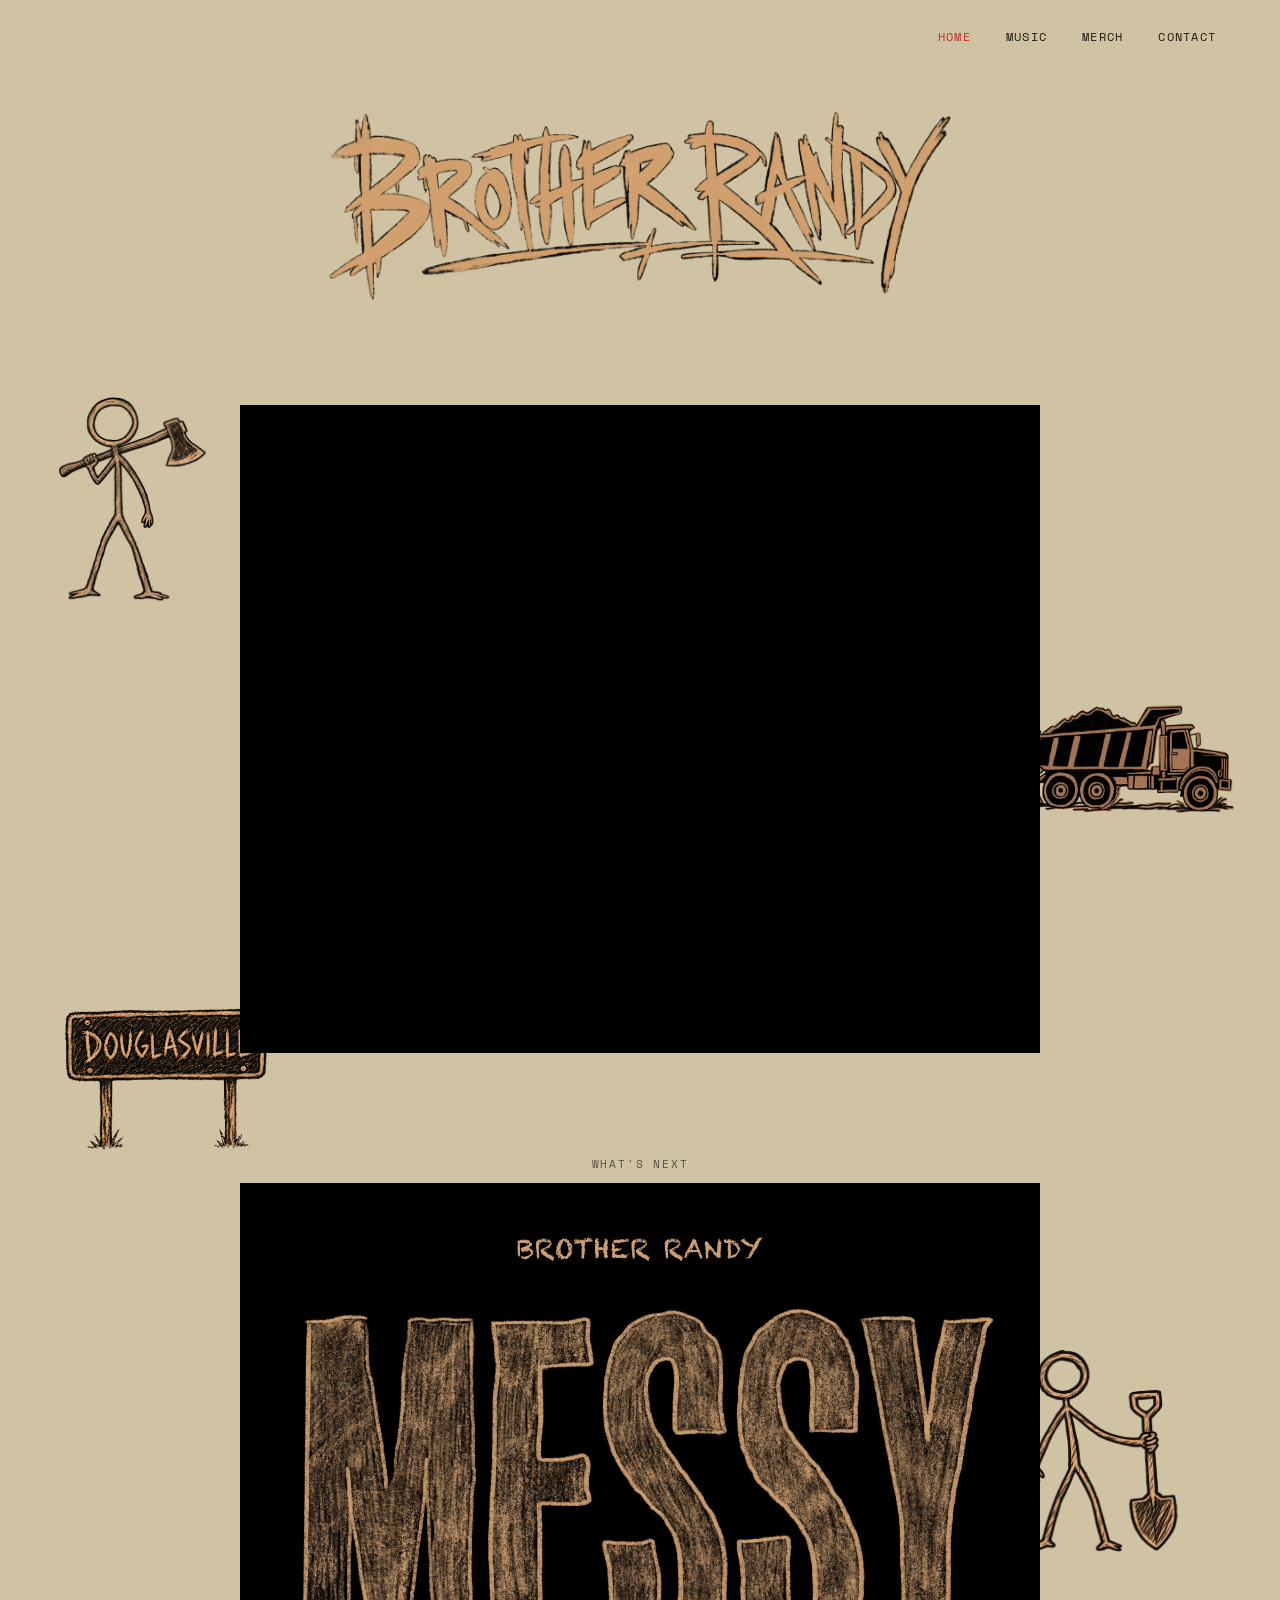
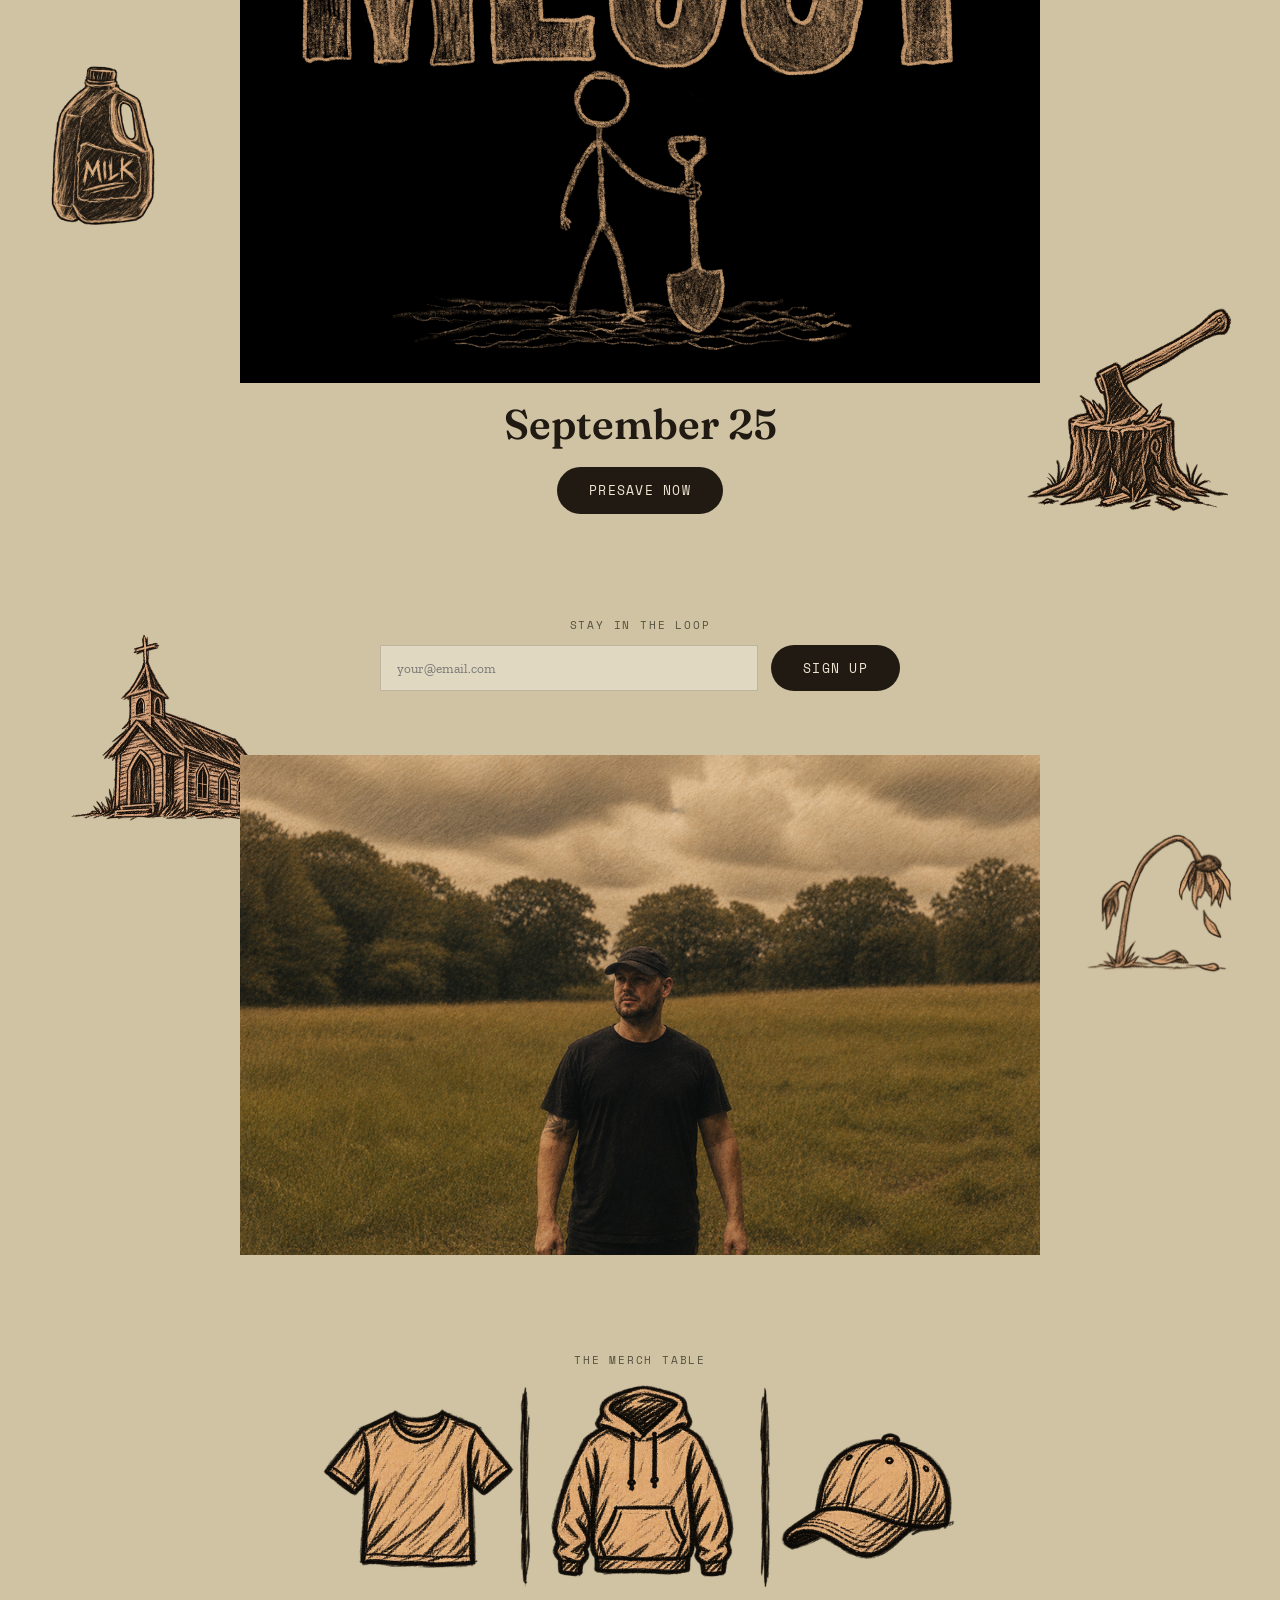
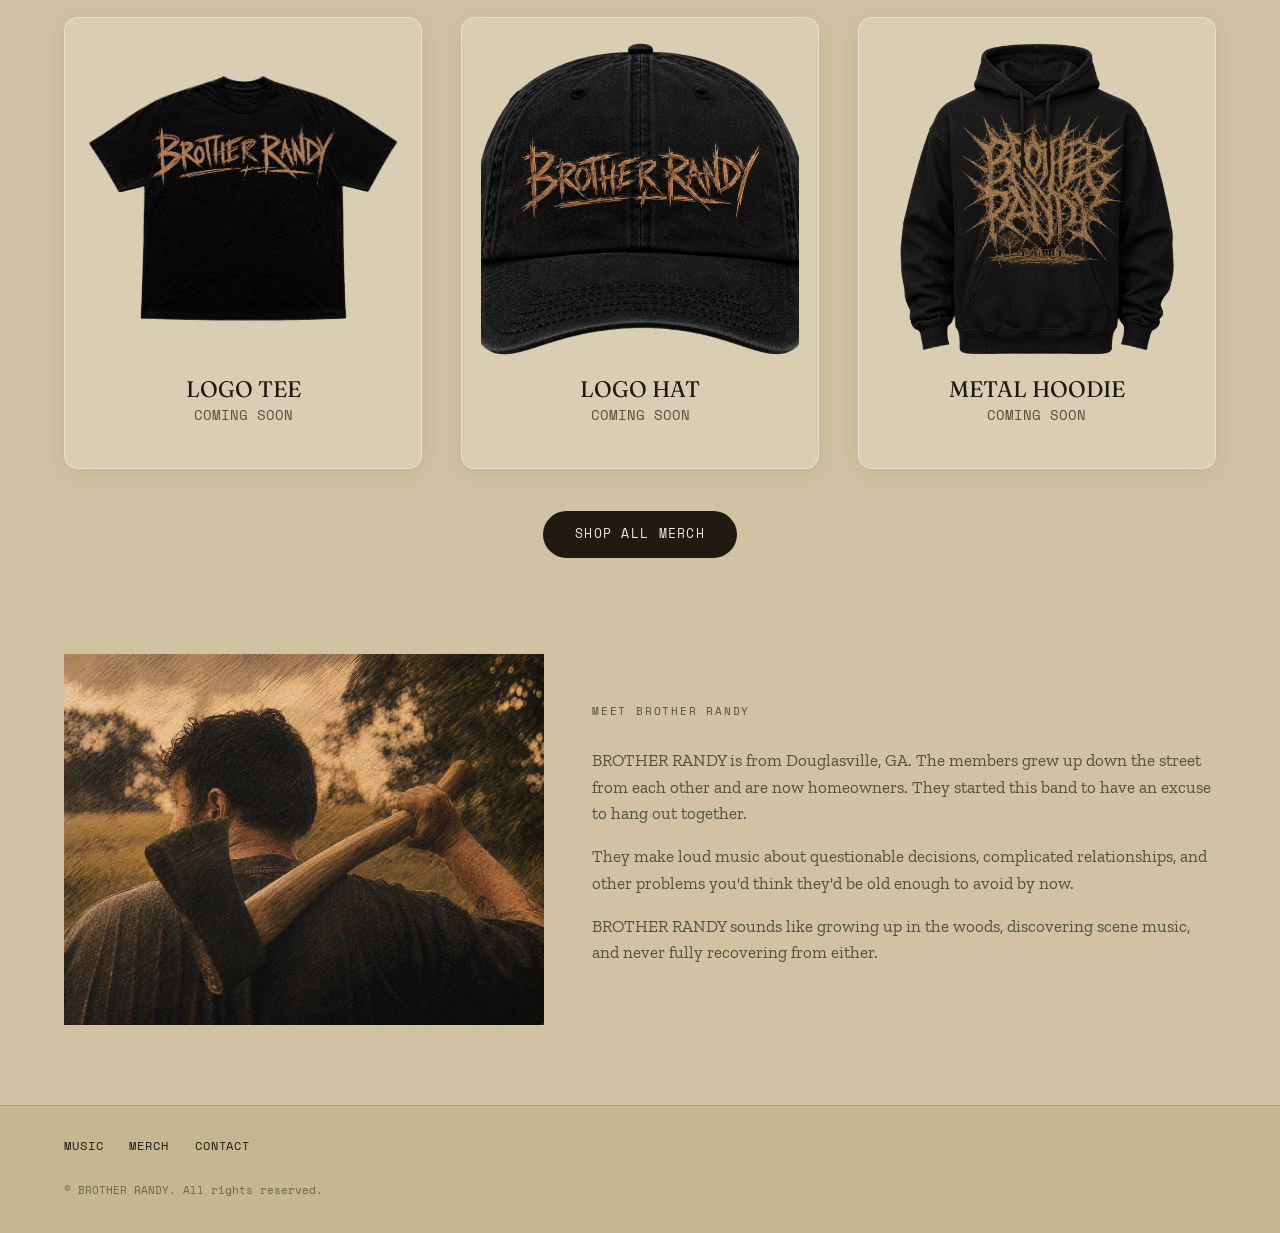
==== index.html @ a44e4fcf "Update index.html" ====
<!DOCTYPE html>
<html lang="en">
<head>
<meta charset="UTF-8">
<meta name="viewport" content="width=device-width, initial-scale=1.0">
<title>BROTHER RANDY</title>
<meta name="description" content="BROTHER RANDY — metalcore riffs, country dust. New music, merch, and tour info.">
<link rel="preconnect" href="https://fonts.googleapis.com">
<link href="https://fonts.googleapis.com/css2?family=Anton&family=Fraunces:opsz,wght@9..144,400;9..144,600&family=Zilla+Slab:wght@400;600&family=Space+Mono:wght@400;700&display=swap" rel="stylesheet">
<link rel="icon" href="favicon/favicon.ico" sizes="any">
<link rel="icon" type="image/png" sizes="32x32" href="favicon/favicon-32x32.png">
<link rel="icon" type="image/png" sizes="16x16" href="favicon/favicon-16x16.png">
<link rel="apple-touch-icon" sizes="180x180" href="favicon/apple-touch-icon.png">
<link rel="icon" type="image/png" sizes="192x192" href="favicon/favicon-192.png">
<link rel="stylesheet" href="styles.css">
</head>
<body>

<div class="field">

  <!-- Floating illustrations drift behind every section below, the
       same way the reference site's clouds/characters run the length
       of the page. Swap each .floater for a real transparent PNG. -->
  <div class="floaters">

    <img src="images/stickfigure-axe.png" alt="Stick figure with an axe" class="floater" style="top:44vh; left:1vw; width:220px; height:auto; border:none; background:none;">
    <img src="images/dump-truck.png" alt="Dump truck illustration" class="floater" style="top:70vh; right:2vw; width:260px; height:auto; border:none; background:none;">
    <img src="images/douglasville.png" alt="Douglasville road sign" class="floater" style="top:112vh; left:4vw; width:230px; height:auto; border:none; background:none;">
    <img src="images/stickfigure-shovel.png" alt="Stick figure with a shovel" class="floater" style="top:150vh; right:6vw; width:220px; height:auto; border:none; background:none;">
    <img src="images/milk.png" alt="Milk jug illustration" class="floater" style="top:185vh; left:2vw; width:150px; height:auto; border:none; background:none;">
    <img src="images/axe-stump.png" alt="Axe embedded in a tree stump" class="floater" style="top:212vh; right:3vw; width:230px; height:auto; border:none; background:none;">
    <img src="images/church.png" alt="Small country church illustration" class="floater" style="top:248vh; left:5vw; width:230px; height:auto; border:none; background:none;">
    <img src="images/dead-flower.png" alt="Wilted flower illustration" class="floater" style="top:270vh; right:1vw; width:220px; height:auto; border:none; background:none;">
  </div>

  <nav class="site-nav">
    <button class="nav-toggle" aria-label="Toggle menu">☰</button>
    <a href="index.html" class="nav-mark" aria-label="Brother Randy home"></a>
    <ul class="nav-links">
      <li><a href="index.html" class="active">Home</a></li>
      <li><a href="music.html">Music</a></li>
      <li><a href="merch.html">Merch</a></li>
      <li><a href="contact.html">Contact</a></li>
    </ul>
  </nav>

  <!-- ============ HERO ============ -->
  <section class="section hero-section" style="padding-top:2rem; text-align:center;">
    <div class="wrap">
      <img src="images/brotherrandy-logo.png" alt="Brother Randy" style="width:100%; max-width:640px; height:auto; display:block; margin:0 auto;">
    </div>
  </section>

  <!-- ============ VIDEO ============ -->
  <section class="section reveal">
    <div class="wrap">
      <div style="position:relative; width:75%; max-width:800px; margin:0 auto; padding-top:56.25%; background:#000;">
        <iframe
          src="https://www.youtube.com/embed/videoseries?list=UUeHfKai4MUYlxbO0wvCr69A"
          title="BROTHER RANDY — latest video"
          style="position:absolute; inset:0; width:100%; height:100%; border:0;"
          allow="accelerometer; autoplay; clipboard-write; encrypted-media; gyroscope; picture-in-picture"
          allowfullscreen>
        </iframe>
      </div>
    </div>
  </section>

  <!-- ============ NEXT UP ============ -->
  <section class="section reveal" style="text-align:center;">
    <div class="wrap">
      <span class="eyebrow">What's Next</span>
      <img src="images/messy-album-art.jpg" alt="MESSY album art" style="width:75%; max-width:800px; height:auto; display:block; margin:0 auto 1.2rem;">
      <h2 style="font-size:clamp(1.8rem, 4vw, 2.6rem); font-weight:600;">September 25</h2>
      <a href="https://distrokid.com/hyperfollow/brotherrandy/messy" target="_blank" rel="noopener" class="btn-pill" style="margin-top:1.4rem;">presave now</a>
    </div>
  </section>

  <!-- ============ EMAIL SIGNUP ============ -->
  <!-- MAILCHIMP SETUP: sign up free at mailchimp.com, create an
       Audience, then go to Audience > Signup forms > Embedded forms >
       "Unstyled" and copy the <form> tag it gives you (action URL +
       any hidden input fields — those hidden fields are required for
       spam protection). Send that whole snippet back and it'll get
       dropped in here in place of this placeholder. -->
  <section class="section reveal" style="text-align:center;">
    <div class="wrap" style="max-width:520px;">
      <span class="eyebrow">Stay In The Loop</span>
      <form action="https://formspree.io/f/maeyjnjw" method="POST" style="display:flex; gap:0.8rem; flex-wrap:wrap; justify-content:center;">
        <input type="hidden" name="_subject" value="New email signup from the home page">
        <input type="text" name="_gotcha" style="display:none">
        <input type="email" name="email" required placeholder="your@email.com" style="flex:1; min-width:200px; padding:0.85rem 1rem; background:rgba(244,237,224,0.5); border:1px solid var(--line); color:var(--ink); font-family:var(--font-body);">
        <button type="submit" class="btn-pill" style="border:none; cursor:pointer;">sign up</button>
      </form>
    </div>
  </section>

  <!-- ============ PROMO PHOTO ============ -->
  <section class="section" style="padding-top:1rem;">
    <div class="wrap">
      <img src="images/hero.png" alt="Brother Randy promo photo" class="hero-photo" style="width:75%; max-width:800px; aspect-ratio:16/10; object-fit:cover; display:block; margin:0 auto; border:none;">
    </div>
  </section>

  <!-- ============ MERCH TEASER ============ -->
  <section class="section reveal">
    <div class="wrap">
      <span class="eyebrow" style="display:block; text-align:center;">The Merch Table</span>
      <img src="images/br-merch.png" alt="Brother Randy merch — tee, hoodie, and cap" style="display:block; width:100%; max-width:640px; height:auto; margin:0 auto 1.5rem;">
      <div style="display:grid; grid-template-columns:repeat(auto-fit, minmax(220px, 1fr)); gap:2.4rem;">
        <div class="product">
          <img src="images/br-name-shirt.png" alt="LOGO TEE tee design" style="width:100%; aspect-ratio:1/1; object-fit:contain; display:block;">
          <h3>LOGO TEE</h3>
          <div class="price">COMING SOON</div>
        </div>
        <div class="product">
          <img src="images/br-name-hat.png" alt="LOGO HAT hat design" style="width:100%; aspect-ratio:1/1; object-fit:cover; display:block;">
          <h3>LOGO HAT</h3>
          <div class="price">COMING SOON</div>
        </div>
        <div class="product">
          <img src="images/br-metal-hoodie.png" alt="METAL HOODIE hoodie design" style="width:100%; aspect-ratio:1/1; object-fit:cover; display:block;">
          <h3>METAL HOODIE</h3>
          <div class="price">COMING SOON</div>
        </div>
      </div>
      <div style="text-align:center; margin-top:2.6rem;">
        <a href="merch.html" class="btn-pill">shop all merch</a>
      </div>
    </div>
  </section>

  <!-- ============ BIO ============ -->
  <section class="section reveal" style="padding-bottom:5rem;">
    <div class="wrap bio-grid" style="display:grid; grid-template-columns:1fr 1.3fr; gap:3rem; align-items:center;">
      <img src="images/bio.png" alt="Brother Randy band photo" style="width:100%; aspect-ratio:900/696; object-fit:cover; display:block;">
      <div>
        <span class="eyebrow">Meet Brother Randy</span>
        <p style="color:var(--ink-soft);">
          BROTHER RANDY is from Douglasville, GA. The members grew up down the street from each other
          and are now homeowners. They started this band to have an excuse to hang out together.
        </p>
        <p style="color:var(--ink-soft); margin-top:1rem;">
          They make loud music about questionable decisions, complicated relationships, and other problems
          you'd think they'd be old enough to avoid by now.
        </p>
        <p style="color:var(--ink-soft); margin-top:1rem;">
          BROTHER RANDY sounds like growing up in the woods, discovering scene music, and never fully recovering
          from either.
        </p>
      </div>
    </div>
  </section>

  <footer class="site-footer">
    <ul class="foot-links">
      <li><a href="music.html">Music</a></li>
      <li><a href="merch.html">Merch</a></li>
      <li><a href="contact.html">Contact</a></li>
    </ul>
    <span class="foot-fine">© BROTHER RANDY. All rights reserved.</span>
  </footer>

</div>

<script src="script.js"></script>
</body>
</html>
---- styles.css ----
/* ==========================================================================
   BROTHER RANDY — shared stylesheet (v2)
   Model: one continuous illustrated field runs behind the whole page,
   the way weareunpeople.com does it — not boxed sections. Minimal
   transparent nav, bold red logo mark, serif display headlines, red
   pill CTAs, product cards that sit directly on the background.
   Theme: metalcore riffs, country dust — dusty parchment field with
   floating Americana/road imagery instead of unpeople's sage-and-clouds.
   ========================================================================== */

:root {
  --field:     #cfc3a3;   /* the one continuous background color */
  --field-2:   #c4b892;   /* very slightly deeper, for footer */
  --ink:       #201a12;   /* near-black text */
  --ink-soft:  #55503f;   /* secondary text */
  --red:       #b8382a;
  --red-hot:   #d4432f;
  --line:      rgba(32,26,18,0.18);

  --font-logo: 'Anton', 'Arial Narrow', sans-serif;
  --font-display: 'Fraunces', Georgia, serif;
  --font-body: 'Zilla Slab', Georgia, serif;
  --font-mono: 'Space Mono', 'Courier New', monospace;
}

* { box-sizing: border-box; }
html { scroll-behavior: smooth; }
@media (prefers-reduced-motion: reduce) {
  html { scroll-behavior: auto; }
}

body {
  margin: 0;
  background: var(--field);
  color: var(--ink);
  font-family: var(--font-body);
  font-size: 17px;
  line-height: 1.55;
  position: relative;
  overflow-x: hidden;
}

h1, h2, h3 { font-family: var(--font-display); margin: 0; line-height: 1.02; }
a { color: var(--red); }

.eyebrow {
  font-family: var(--font-mono);
  text-transform: uppercase;
  letter-spacing: 0.16em;
  font-size: 0.7rem;
  color: var(--ink-soft);
  display: inline-block;
  margin-bottom: 0.7rem;
}

/* ---------- Nav: minimal, transparent, sits on the field ---------- */
.site-nav {
  position: relative;
  z-index: 50;
  display: flex;
  align-items: center;
  justify-content: space-between;
  padding: 1.4rem 5vw;
}
.nav-mark {
  font-family: var(--font-logo);
  font-size: 1.3rem;
  letter-spacing: 0.02em;
  color: var(--red);
  text-decoration: none;
}
.nav-links { display: flex; gap: 2.2rem; list-style: none; margin: 0; padding: 0; }
.nav-links a {
  color: var(--ink);
  text-decoration: none;
  font-family: var(--font-mono);
  font-size: 0.76rem;
  letter-spacing: 0.1em;
  text-transform: uppercase;
}
.nav-links a:hover, .nav-links a.active { color: var(--red); }
.nav-toggle { display: none; background: none; border: none; color: var(--ink); font-size: 1.6rem; cursor: pointer; }

@media (max-width: 760px) {
  .nav-links {
    position: fixed; top: 0; right: 0; height: 100vh; width: 68vw;
    background: var(--field-2);
    flex-direction: column; justify-content: center; gap: 2rem;
    padding: 2rem;
    transform: translateX(100%);
    transition: transform 0.35s ease;
    z-index: 60;
  }
  .nav-links.open { transform: translateX(0); }
  .nav-toggle { display: block; }

  /* The floater positions are tuned in vh for how content stacks on a
     desktop-width page. On a narrow screen the same content reflows to
     a very different height, so those vh offsets land in the wrong
     spot and overlap real content. Simplest fix: hide the decorative
     floater layer on mobile — the actual photos/products are untouched. */
  .floaters { display: none !important; }

  /* Hero photo: let it use the full width on mobile instead of the
     desktop 75%/800px cap. */
  .hero-photo { width: 100% !important; max-width: none !important; }

  /* Bio section: stack to a single column so the photo sits above the
     text (it's already first in the markup), and let it use the full
     width instead of a fixed grid column. */
  .bio-grid { grid-template-columns: 1fr !important; }
  .bio-grid img { width: 100% !important; }

  /* Hero: the 2rem/3rem top/bottom padding from the base section rule
     reads as a lot of dead space around just a logo image on a short
     mobile screen — tighten it up. */
  .hero-section { padding-top: 1rem !important; padding-bottom: 0.5rem !important; }

  /* Contact page: stack form/info to one column so everything reads
     top-to-bottom (form, then booking/press, then follow, then photo)
     instead of two columns squeezed side by side. */
  .contact-grid { grid-template-columns: 1fr !important; gap: 2.5rem !important; }
  .contact-photo-ph { width: 100% !important; aspect-ratio: 16/9 !important; }
}

/* ---------- The continuous floating-illustration field ---------- */
/* One wrapper spans the whole page; each floater is absolutely
   positioned within it so imagery drifts behind every section
   without being boxed to any single one. Swap ph-floater content
   for real transparent-PNG illustrations. */
.field {
  position: relative;
  z-index: 1;
}
.floaters {
  position: absolute;
  inset: 0;
  z-index: 0;
  pointer-events: none;
}
.floater {
  position: absolute;
  border: 1px dashed rgba(32,26,18,0.3);
  background: repeating-linear-gradient(135deg, rgba(32,26,18,0.05) 0 2px, transparent 2px 14px);
  display: flex;
  align-items: center;
  justify-content: center;
  text-align: center;
}
.floater span {
  font-family: var(--font-mono);
  font-size: 0.62rem;
  letter-spacing: 0.06em;
  text-transform: uppercase;
  color: var(--ink-soft);
  padding: 0.4rem 0.6rem;
}

/* ---------- Content sections sit on the field, no bg of their own ---------- */
.section { position: relative; z-index: 2; padding: 3rem 5vw; }
.wrap { max-width: 1180px; margin: 0 auto; }

/* ---------- Buttons: red pill, like the reference site ---------- */
.btn-pill {
  display: inline-block;
  font-family: var(--font-mono);
  font-size: 0.8rem;
  letter-spacing: 0.1em;
  text-transform: uppercase;
  padding: 0.85rem 2rem;
  border-radius: 999px;
  text-decoration: none;
  background: var(--ink);
  color: #f0e6d2;
  border: none;
  transition: background 0.2s ease;
}
.btn-pill:hover { background: var(--ink-soft); }
.btn-outline {
  display: inline-block;
  font-family: var(--font-mono);
  font-size: 0.76rem;
  letter-spacing: 0.1em;
  text-transform: uppercase;
  padding: 0.8rem 1.5rem;
  border-radius: 999px;
  border: 1px solid var(--ink);
  color: var(--ink);
  text-decoration: none;
}
.btn-outline:hover { background: var(--ink); color: var(--field); }

/* ---------- Product card: image floats on the field, serif name below ---------- */
.product {
  text-align: center;
  background: rgba(244, 237, 224, 0.28);
  backdrop-filter: blur(10px);
  -webkit-backdrop-filter: blur(10px);
  border: 1px solid rgba(255, 255, 255, 0.35);
  border-radius: 14px;
  padding: 1.4rem 1.2rem 1.6rem;
  box-shadow: 0 4px 24px rgba(32, 26, 18, 0.08);
}
.product .ph.floater-static,
.product img { margin-bottom: 1.2rem; }
.ph.floater-static {
  position: static;
  width: 100%;
  aspect-ratio: 1/1;
  margin-bottom: 1.4rem;
}
.product h3 { font-size: 1.4rem; font-weight: 400; margin-bottom: 0.3rem; }
.product .price { font-family: var(--font-mono); font-size: 0.85rem; color: var(--ink-soft); margin-bottom: 1rem; }

/* ---------- Footer ---------- */
.site-footer {
  position: relative; z-index: 2;
  padding: 1.6rem 5vw 2.2rem;
  background: var(--field-2);
  border-top: 1px solid var(--line);
  display: flex; flex-wrap: wrap; gap: 1.5rem;
  align-items: center; justify-content: space-between;
}
.foot-mark { font-family: var(--font-logo); color: var(--red); text-decoration: none; letter-spacing: 0.02em; }
.foot-links { display: flex; flex-wrap: wrap; gap: 1.6rem; list-style: none; padding: 0; margin: 0; }
.foot-links a { color: var(--ink); text-decoration: none; font-family: var(--font-mono); font-size: 0.74rem; letter-spacing: 0.08em; text-transform: uppercase; }
.foot-links a:hover { color: var(--red); }
.foot-fine { width: 100%; color: var(--ink-soft); font-family: var(--font-mono); font-size: 0.66rem; opacity: 0.8; }

/* ---------- Page header (interior pages) ---------- */
.page-head { padding: 2rem 5vw 3rem; position: relative; z-index: 2; }
.page-head h1 { font-size: clamp(2.6rem, 7vw, 4.4rem); }
.page-head p { max-width: 46ch; color: var(--ink-soft); margin-top: 0.8rem; }
.page-head-tight { padding-bottom: 1.2rem; }

/* ---------- Reveal on scroll (progressive enhancement only —
   content is fully visible by default; JS just adds a subtle
   fade-up if it runs) ---------- */
.reveal { opacity: 1; transform: none; }
.reveal.pending { opacity: 0; transform: translateY(20px); transition: opacity 0.6s ease, transform 0.6s ease; }
.reveal.in { opacity: 1; transform: translateY(0); }
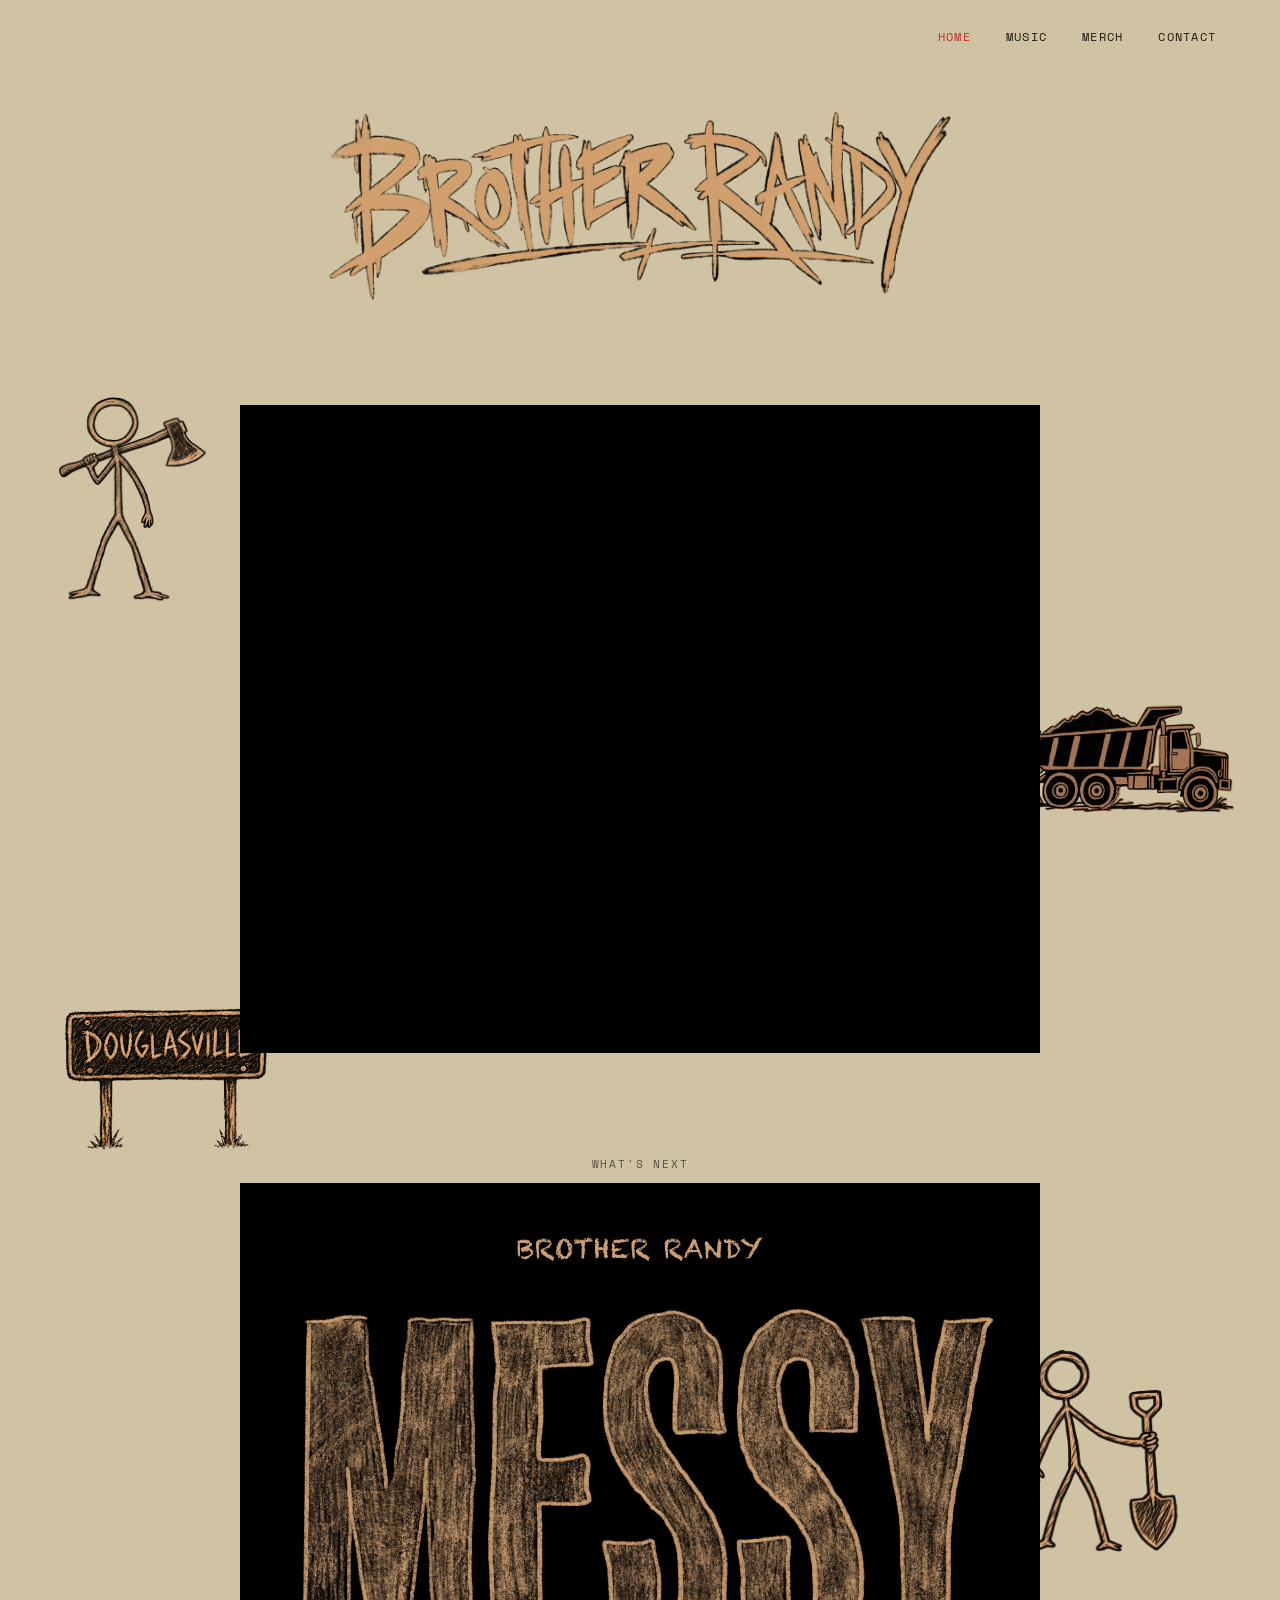
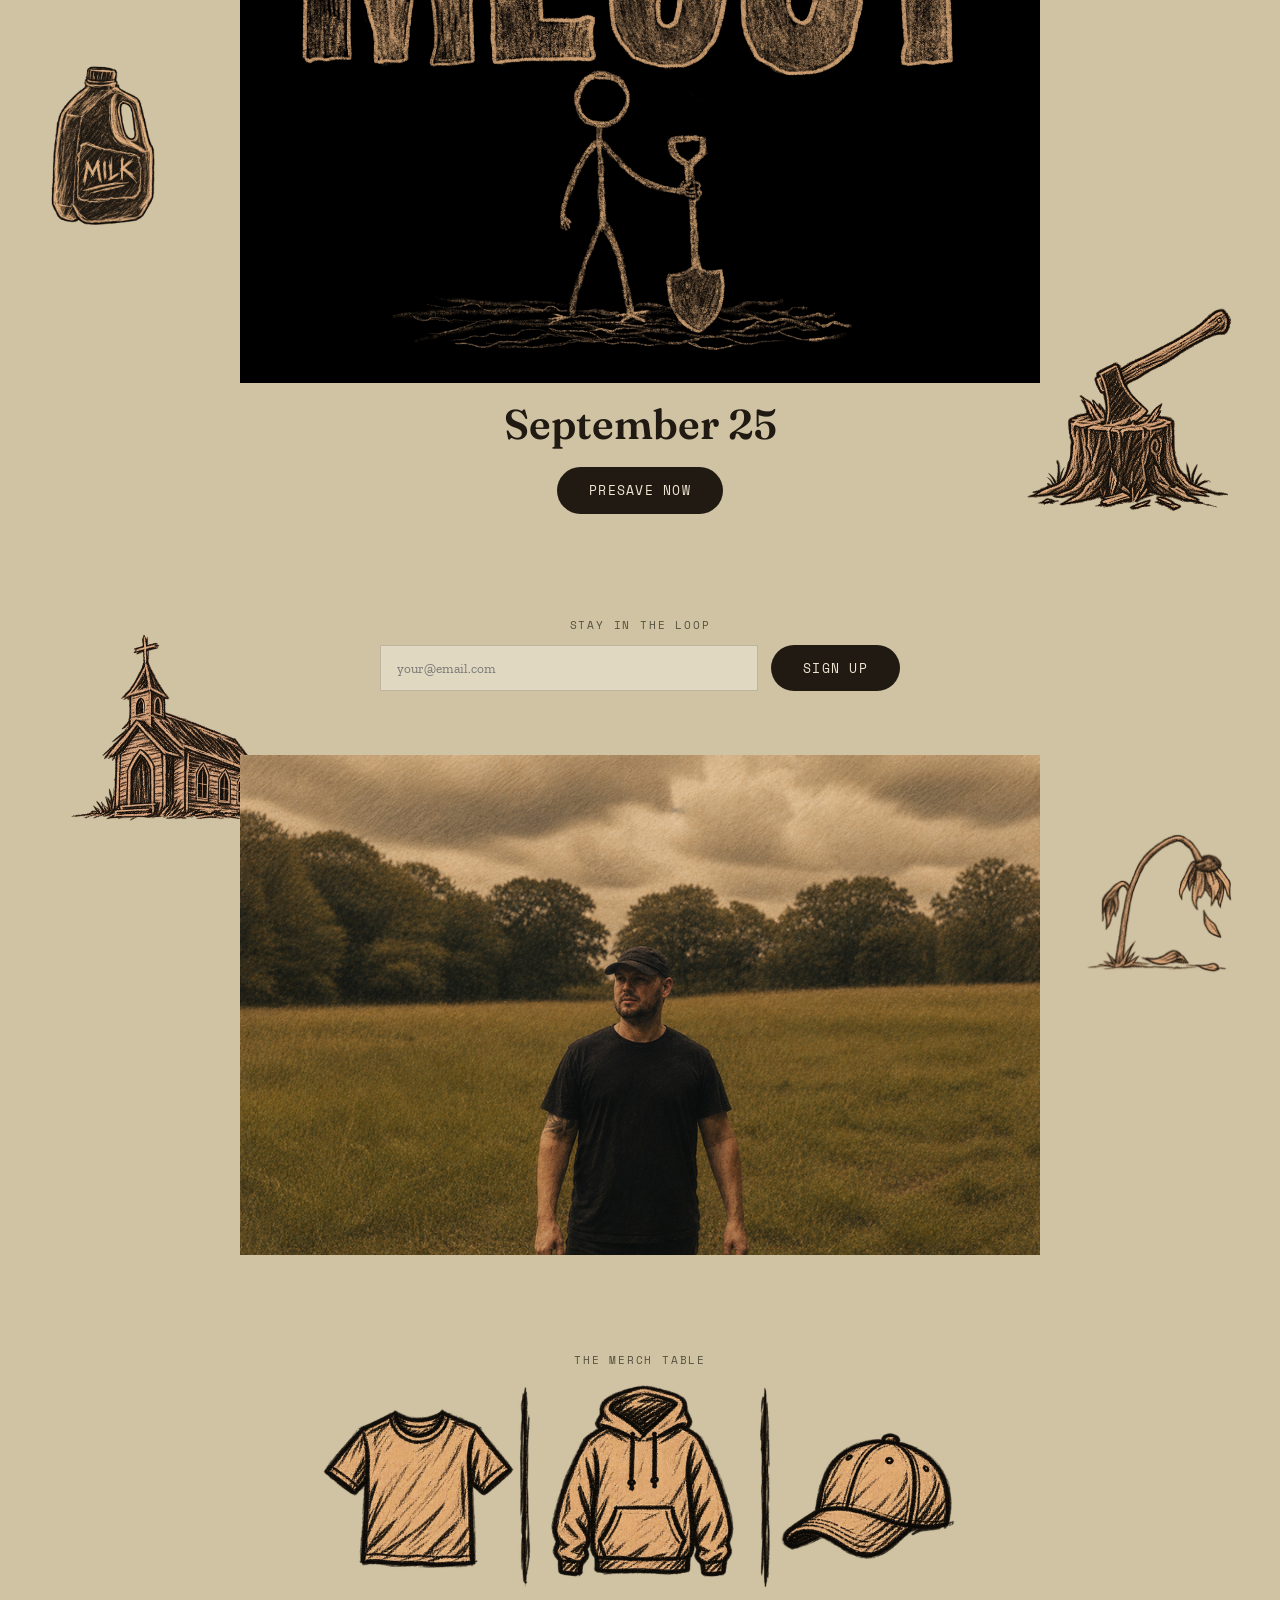
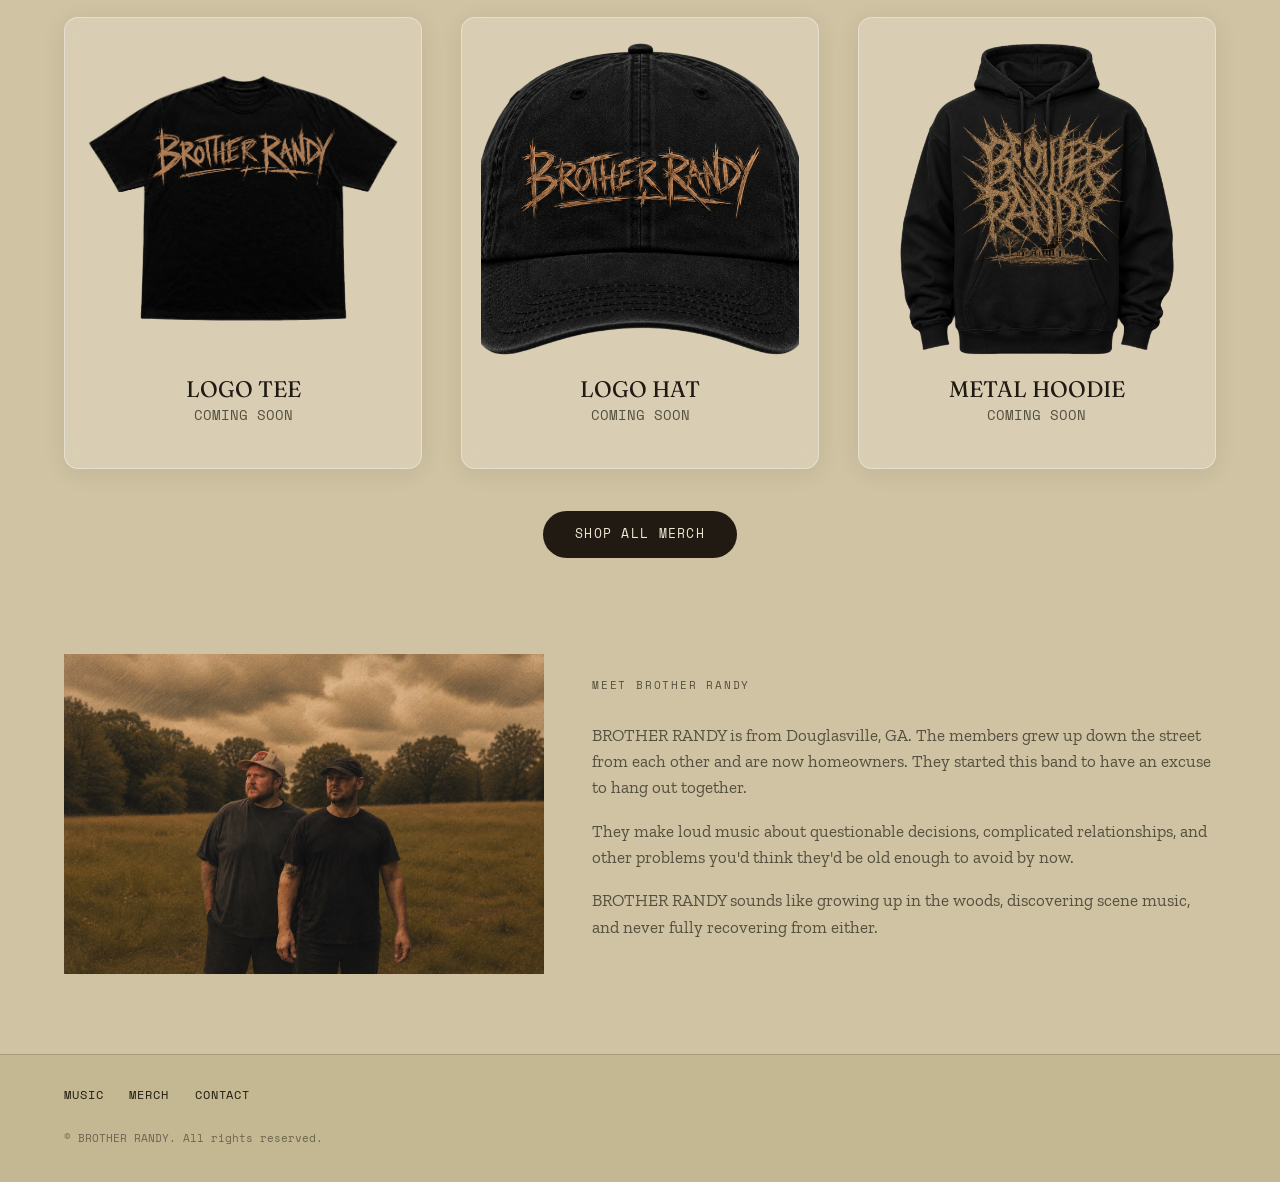
==== commit 8f0adccd: "Home: embed MESSY music video, swap bio photo to two-member shot" ====
--- a/index.html
+++ b/index.html
@@ -56,8 +56,8 @@
     <div class="wrap">
       <div style="position:relative; width:75%; max-width:800px; margin:0 auto; padding-top:56.25%; background:#000;">
         <iframe
-          src="https://www.youtube.com/embed/videoseries?list=UUeHfKai4MUYlxbO0wvCr69A"
-          title="BROTHER RANDY — latest video"
+          src="https://www.youtube.com/embed/EQEkjMKBLHE"
+          title="MESSY - Official Music Video"
           style="position:absolute; inset:0; width:100%; height:100%; border:0;"
           allow="accelerometer; autoplay; clipboard-write; encrypted-media; gyroscope; picture-in-picture"
           allowfullscreen>
@@ -133,7 +133,7 @@
   <!-- ============ BIO ============ -->
   <section class="section reveal" style="padding-bottom:5rem;">
     <div class="wrap bio-grid" style="display:grid; grid-template-columns:1fr 1.3fr; gap:3rem; align-items:center;">
-      <img src="images/bio.png" alt="Brother Randy band photo" style="width:100%; aspect-ratio:900/696; object-fit:cover; display:block;">
+      <img src="images/bio.jpg" alt="Brother Randy band photo" style="width:100%; aspect-ratio:1179/786; object-fit:cover; display:block;">
       <div>
         <span class="eyebrow">Meet Brother Randy</span>
         <p style="color:var(--ink-soft);">
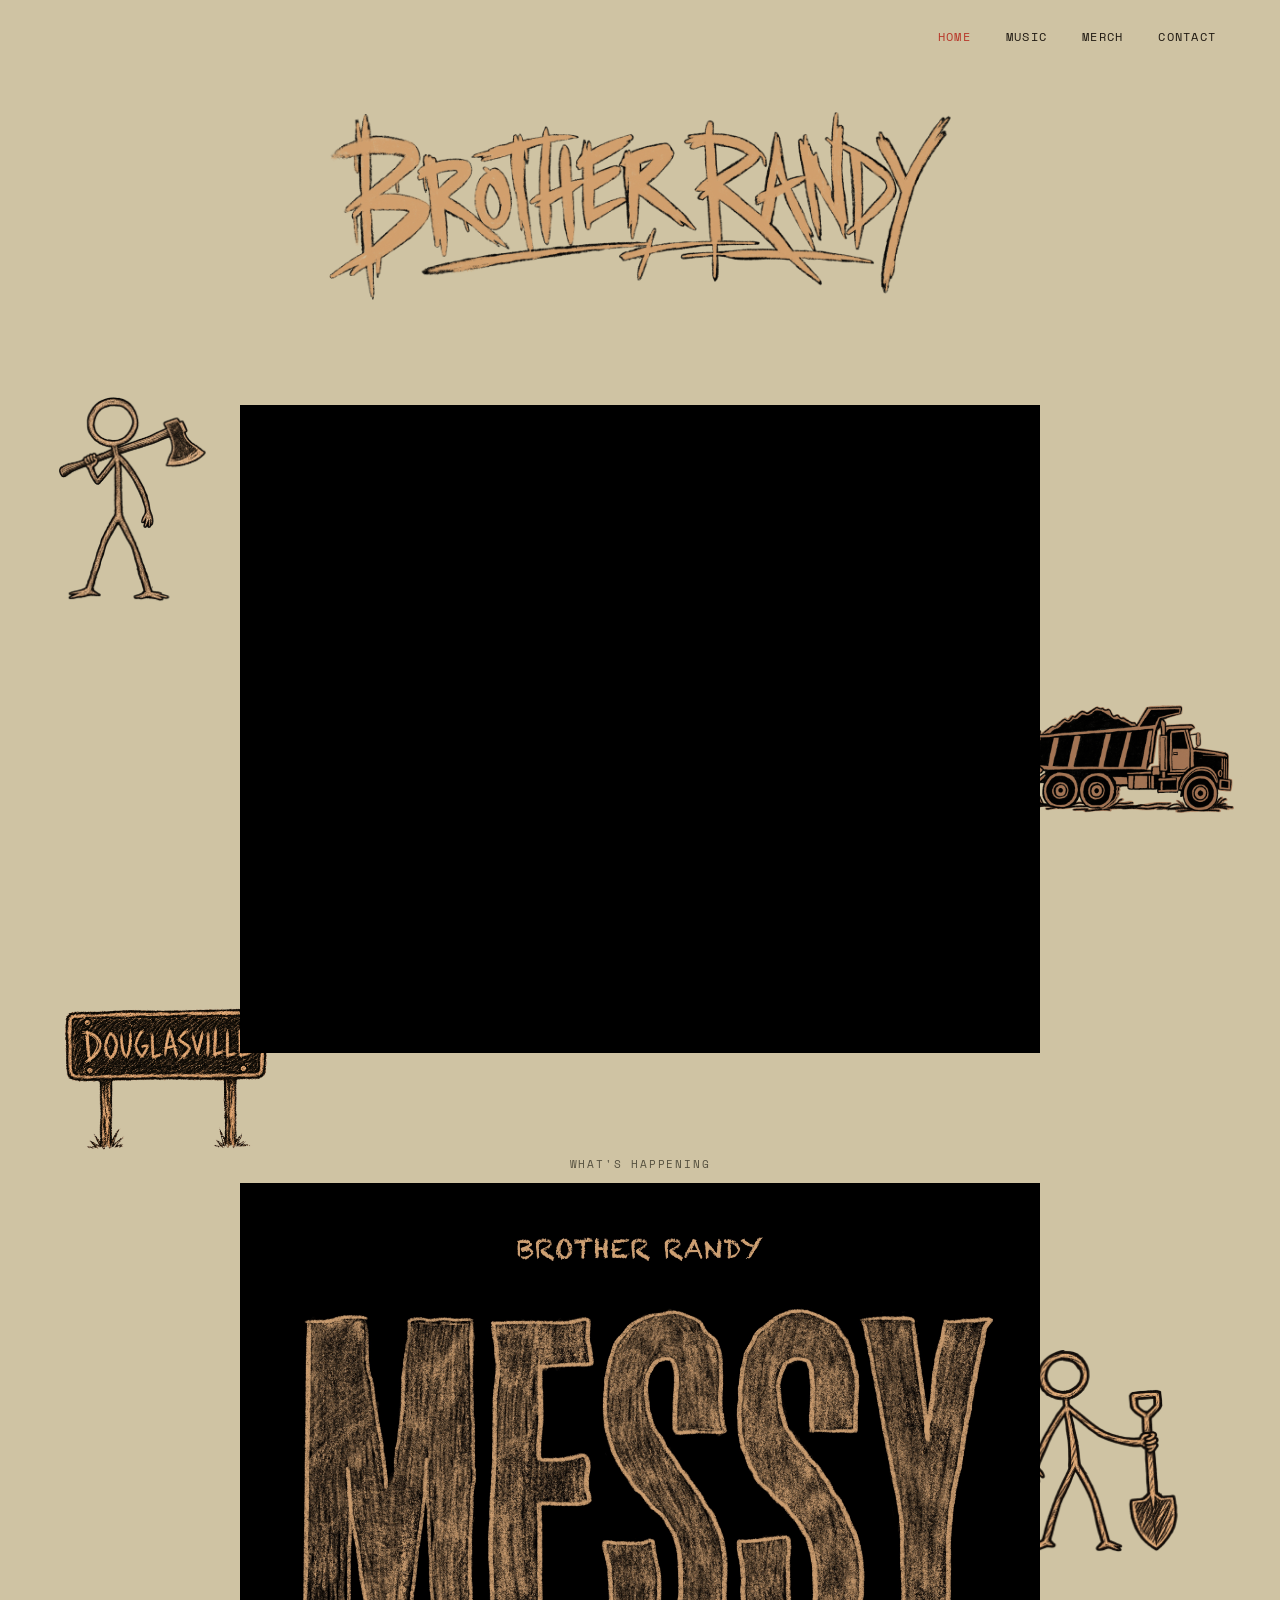
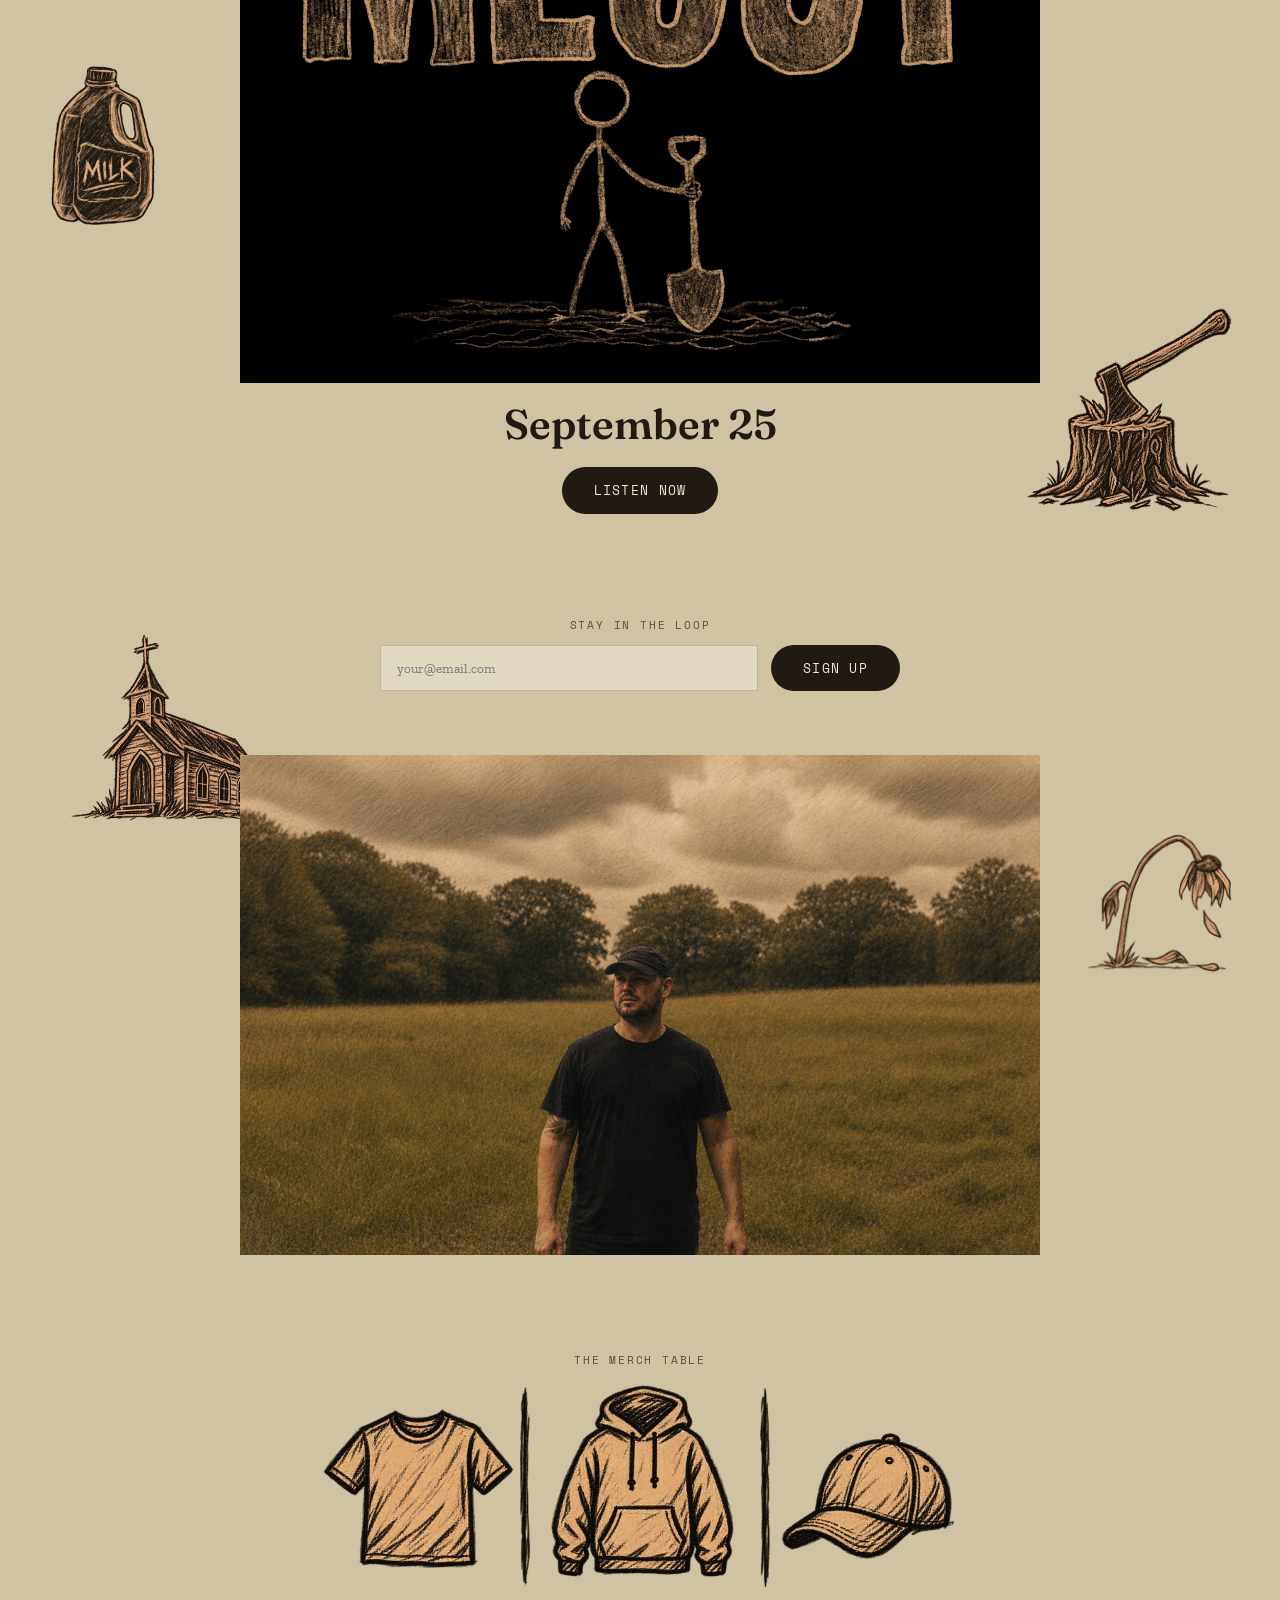
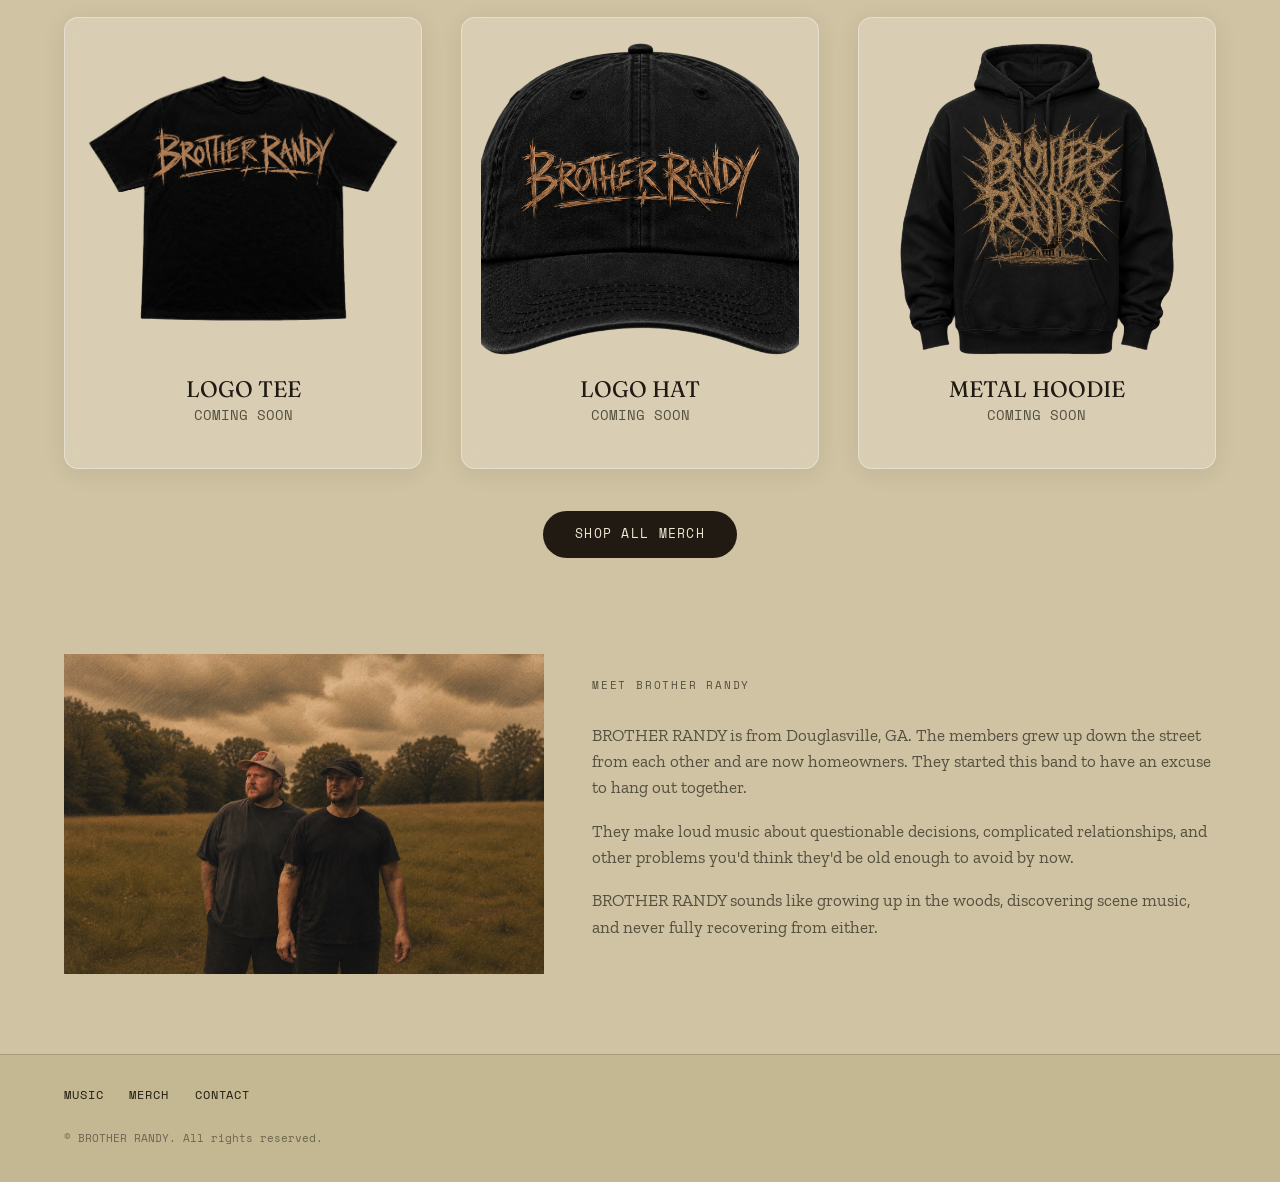
==== commit 7aa37b2a: "Presave to listen-now buttons, Whats Happening heading, listen page footer" ====
--- a/index.html
+++ b/index.html
@@ -69,10 +69,10 @@
   <!-- ============ NEXT UP ============ -->
   <section class="section reveal" style="text-align:center;">
     <div class="wrap">
-      <span class="eyebrow">What's Next</span>
+      <span class="eyebrow">What's Happening</span>
       <img src="images/messy-album-art.jpg" alt="MESSY album art" style="width:75%; max-width:800px; height:auto; display:block; margin:0 auto 1.2rem;">
       <h2 style="font-size:clamp(1.8rem, 4vw, 2.6rem); font-weight:600;">September 25</h2>
-      <a href="https://distrokid.com/hyperfollow/brotherrandy/messy" target="_blank" rel="noopener" class="btn-pill" style="margin-top:1.4rem;">presave now</a>
+      <a href="https://brotherrandy.com/listen" target="_blank" rel="noopener" class="btn-pill" style="margin-top:1.4rem;">listen now</a>
     </div>
   </section>
 
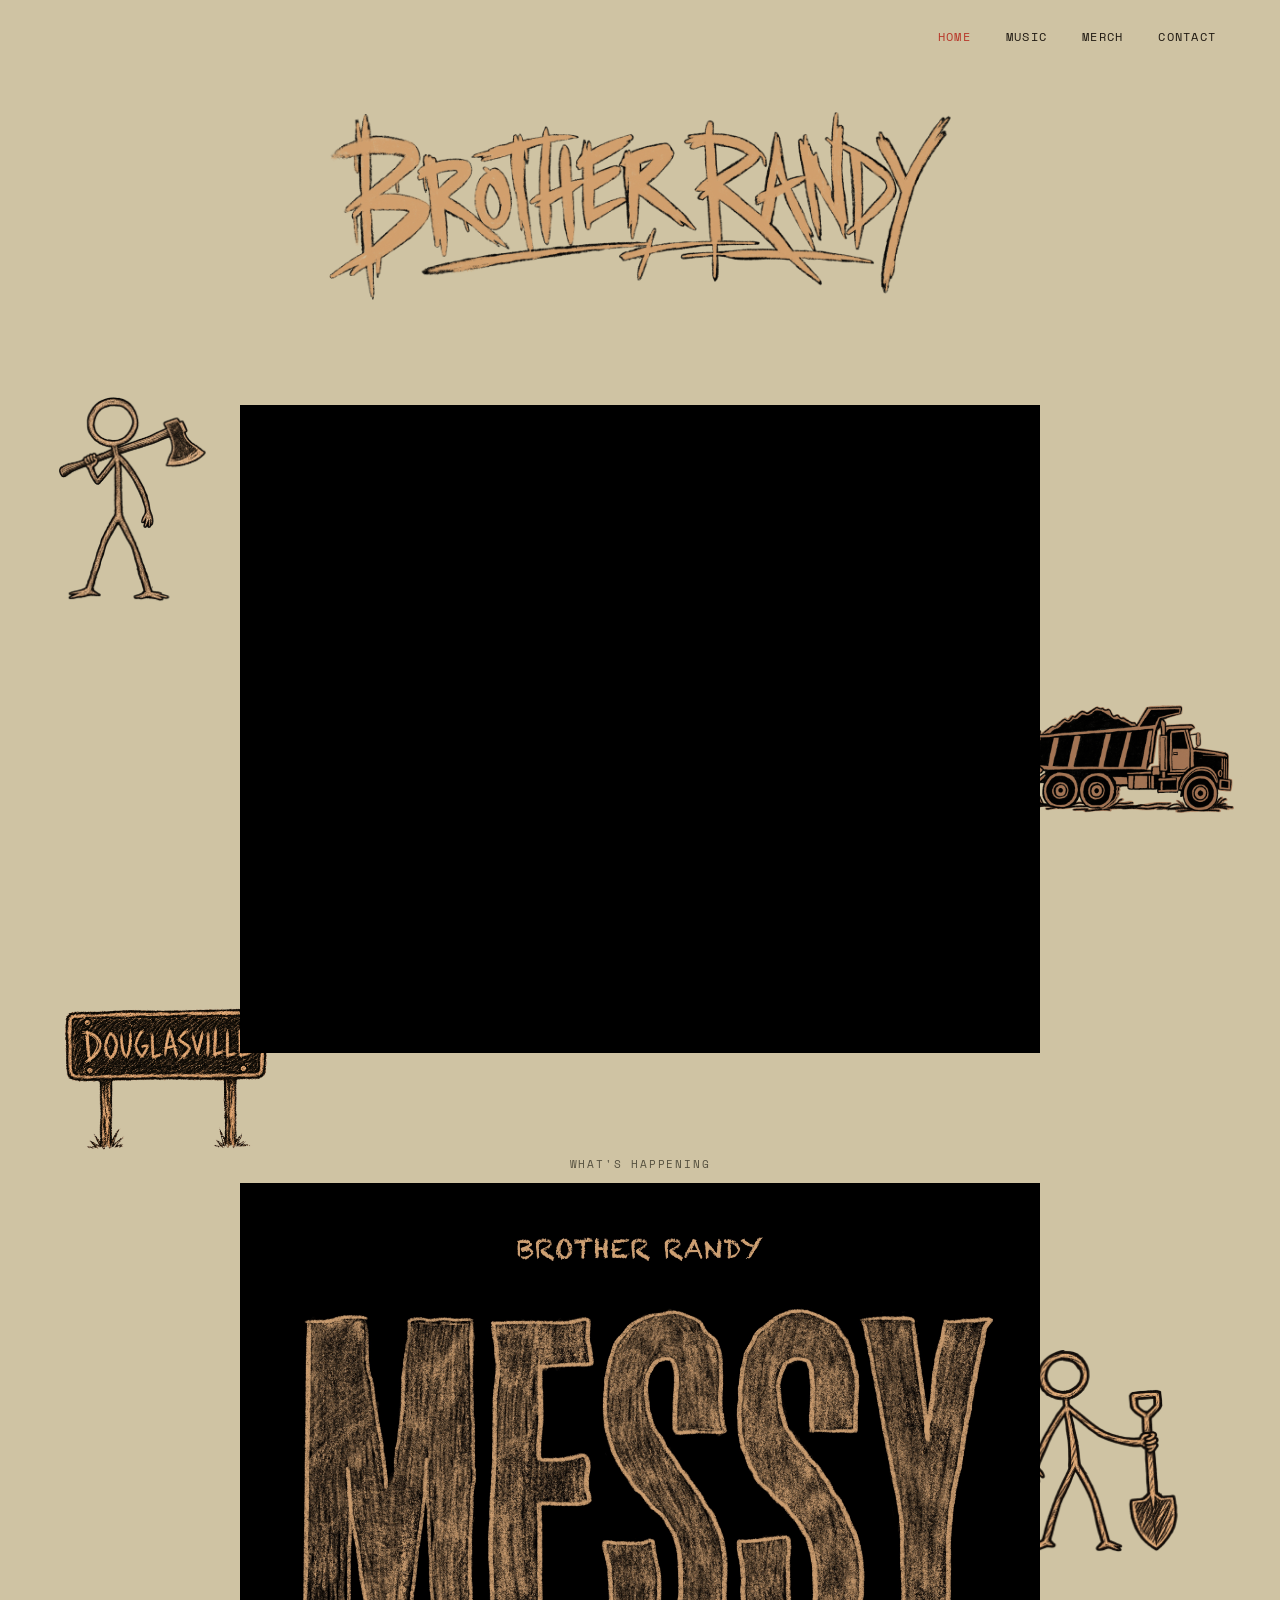
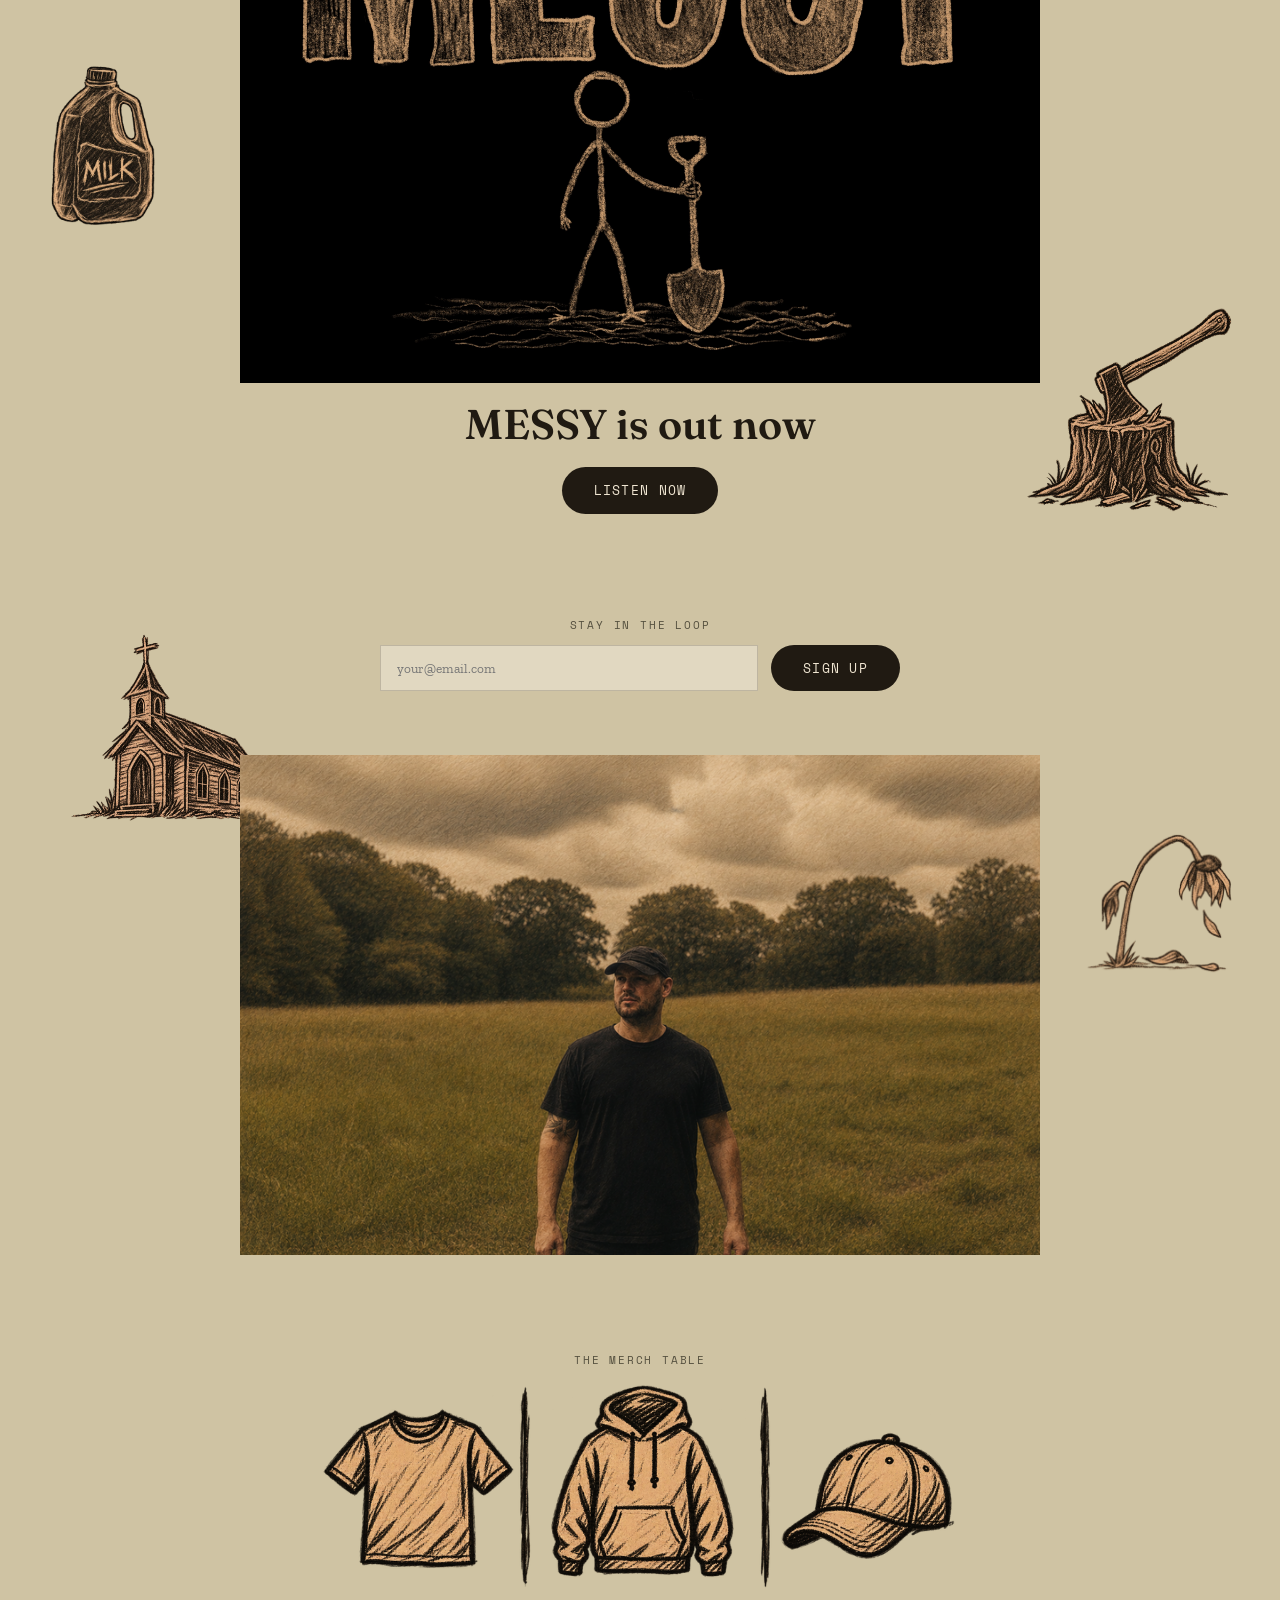
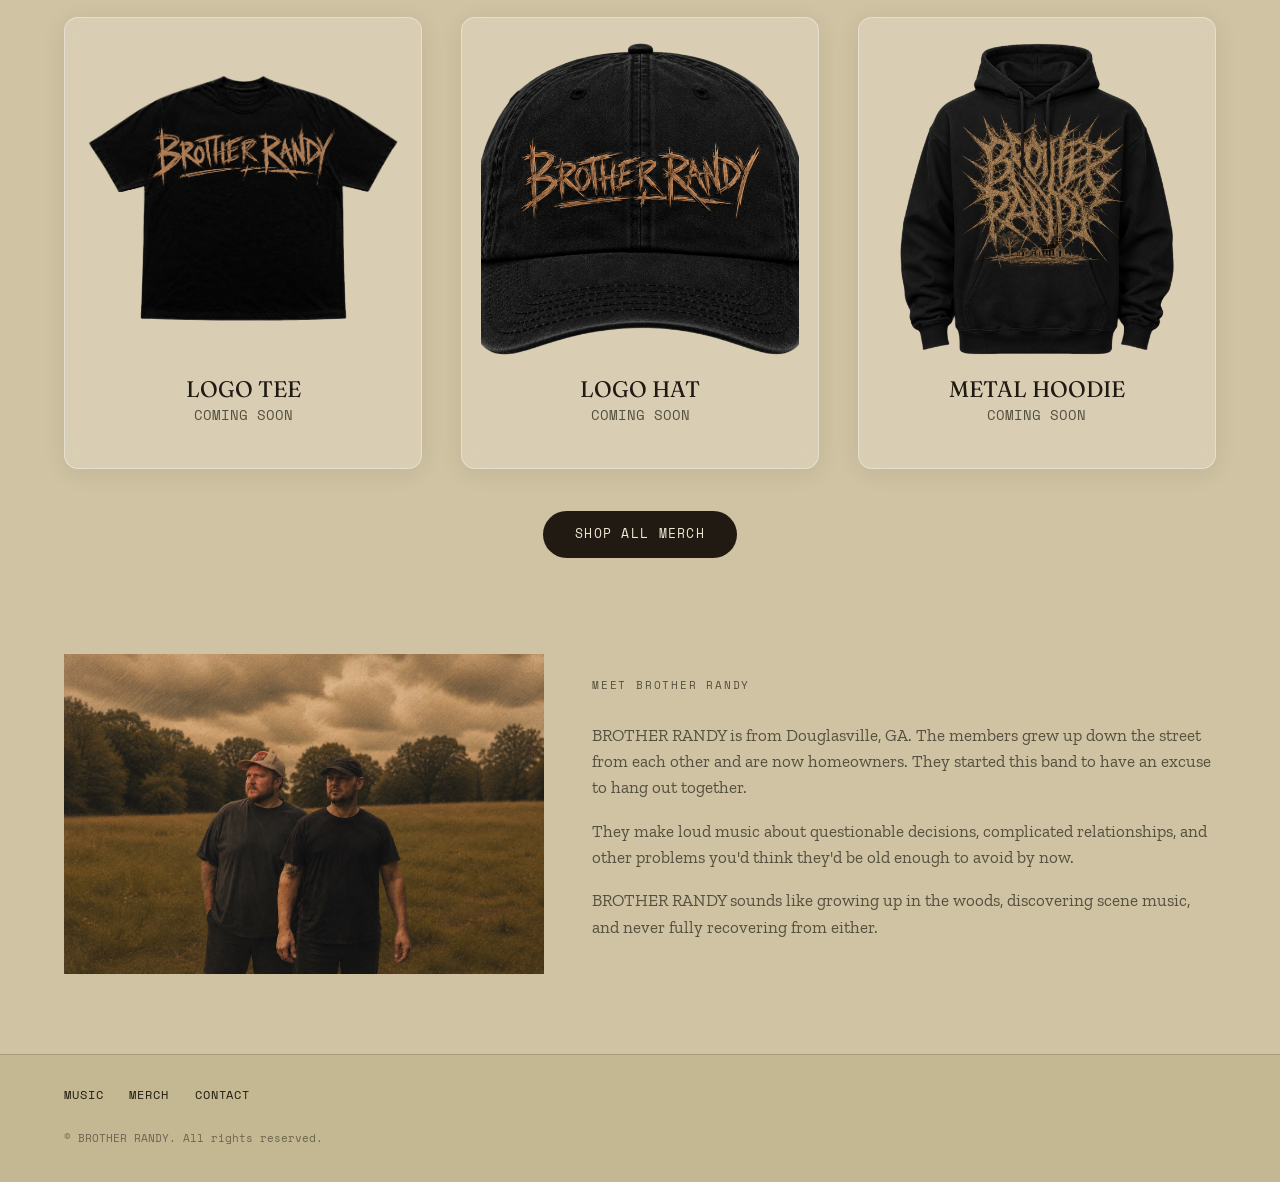
==== commit 73af5aff: "Home: September 25 heading becomes MESSY is out now" ====
--- a/index.html
+++ b/index.html
@@ -71,7 +71,7 @@
     <div class="wrap">
       <span class="eyebrow">What's Happening</span>
       <img src="images/messy-album-art.jpg" alt="MESSY album art" style="width:75%; max-width:800px; height:auto; display:block; margin:0 auto 1.2rem;">
-      <h2 style="font-size:clamp(1.8rem, 4vw, 2.6rem); font-weight:600;">September 25</h2>
+      <h2 style="font-size:clamp(1.8rem, 4vw, 2.6rem); font-weight:600;">MESSY is out now</h2>
       <a href="https://brotherrandy.com/listen" target="_blank" rel="noopener" class="btn-pill" style="margin-top:1.4rem;">listen now</a>
     </div>
   </section>
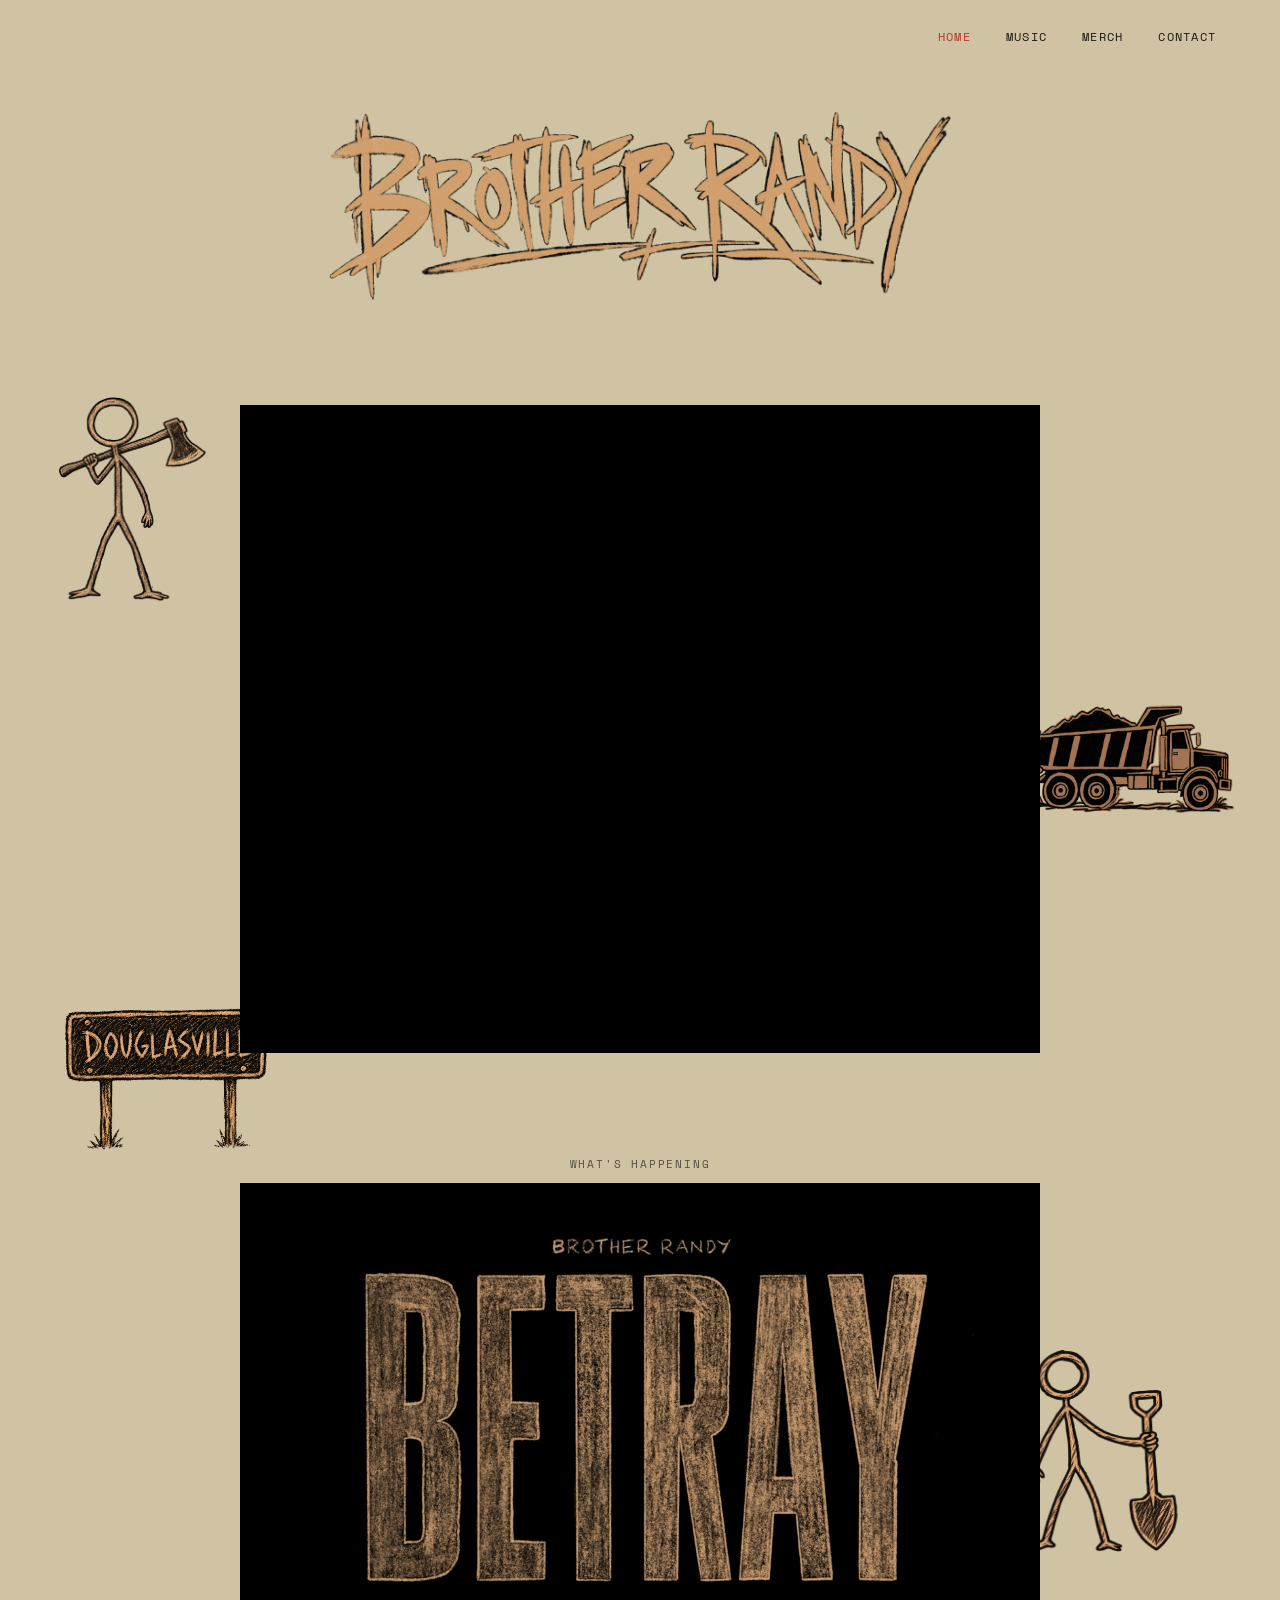
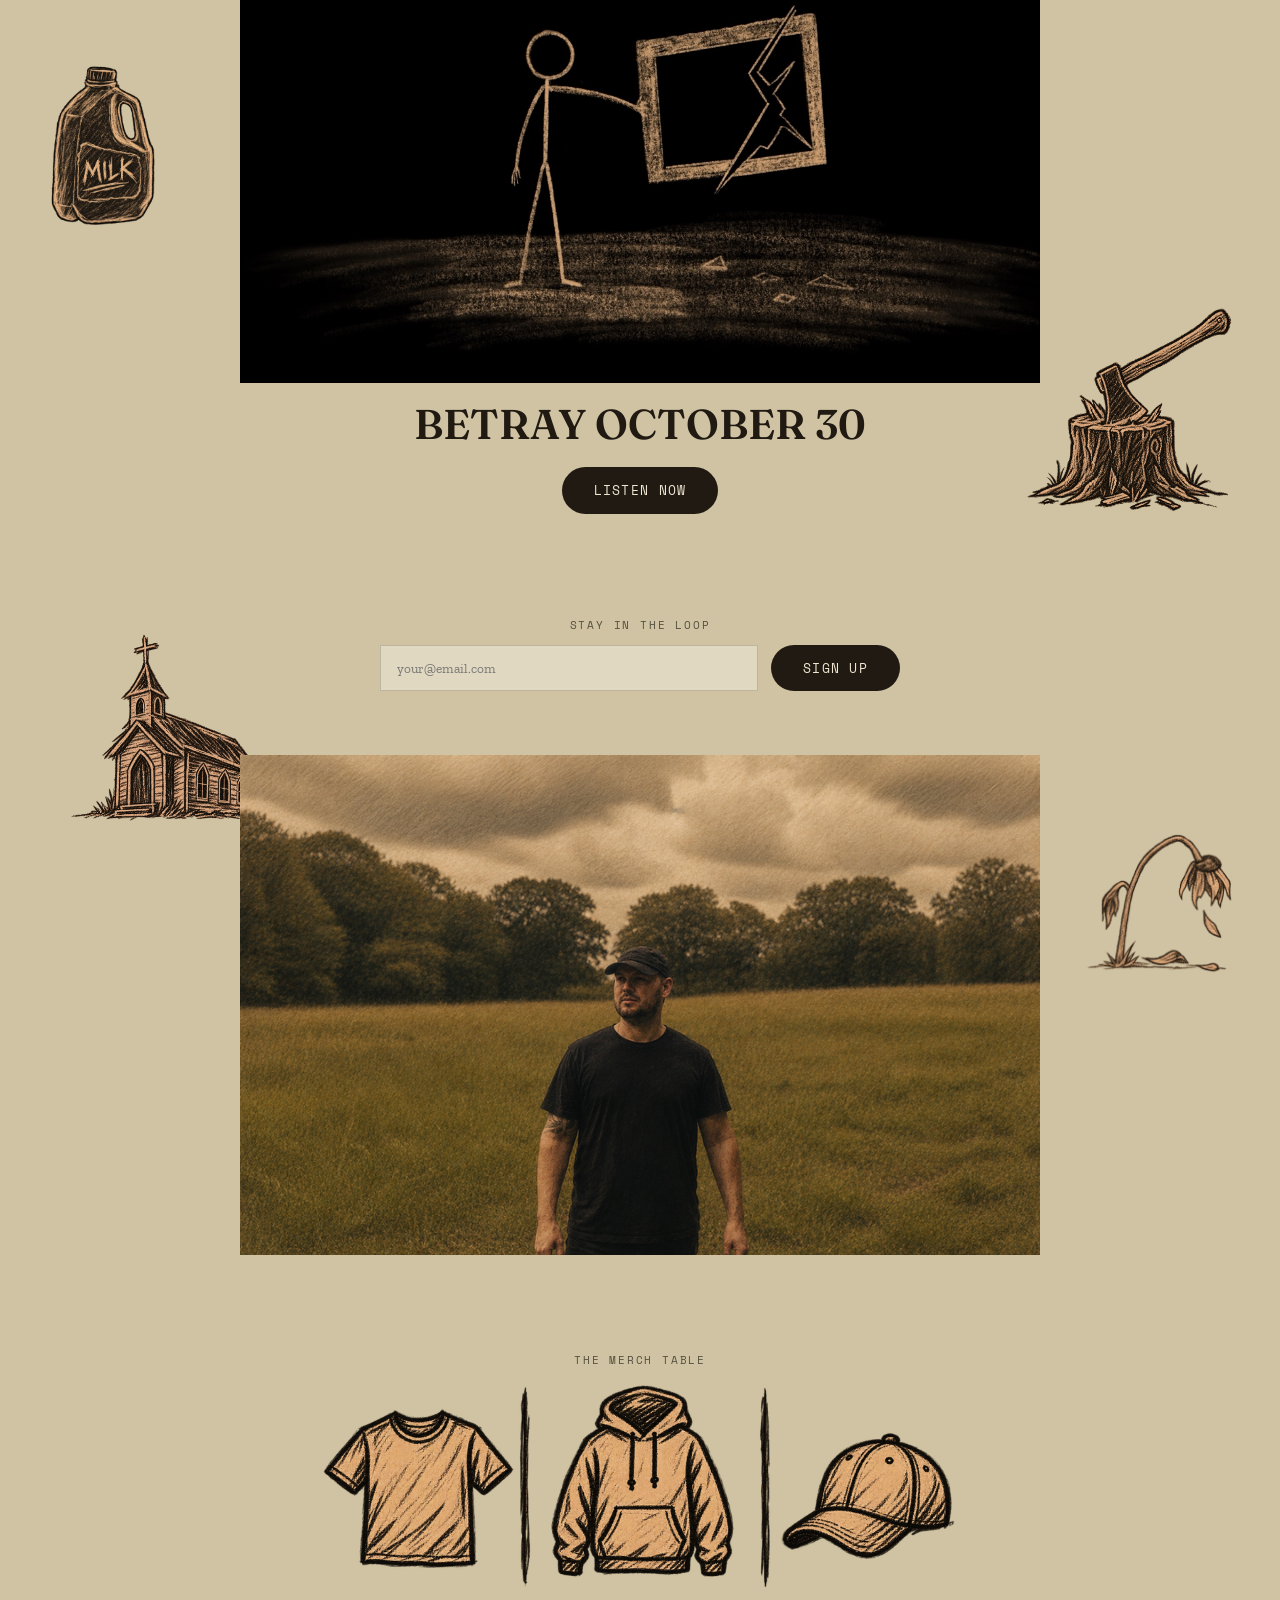
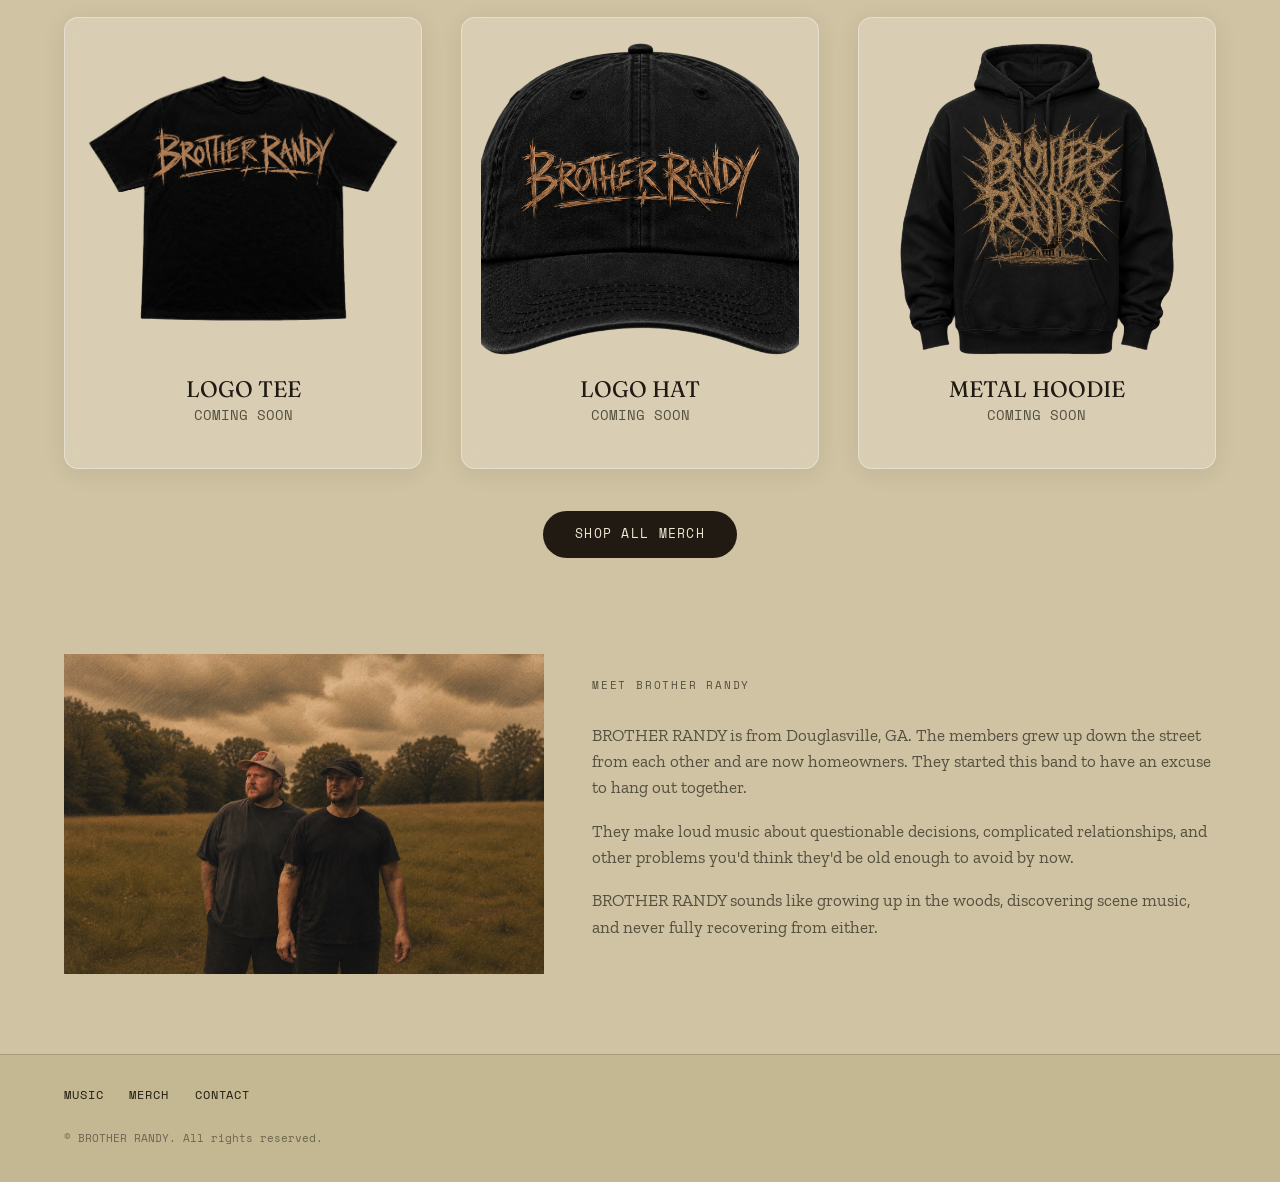
==== commit 01a81aa3: "What's Happening: BETRAY cover art + BETRAY OCTOBER 30 headline" ====
--- a/index.html
+++ b/index.html
@@ -70,8 +70,8 @@
   <section class="section reveal" style="text-align:center;">
     <div class="wrap">
       <span class="eyebrow">What's Happening</span>
-      <img src="images/messy-album-art.jpg" alt="MESSY album art" style="width:75%; max-width:800px; height:auto; display:block; margin:0 auto 1.2rem;">
-      <h2 style="font-size:clamp(1.8rem, 4vw, 2.6rem); font-weight:600;">MESSY is out now</h2>
+      <img src="images/betray-album-art.jpg" alt="BETRAY album art" style="width:75%; max-width:800px; height:auto; display:block; margin:0 auto 1.2rem;">
+      <h2 style="font-size:clamp(1.8rem, 4vw, 2.6rem); font-weight:600;">BETRAY OCTOBER 30</h2>
       <a href="https://brotherrandy.com/listen" target="_blank" rel="noopener" class="btn-pill" style="margin-top:1.4rem;">listen now</a>
     </div>
   </section>
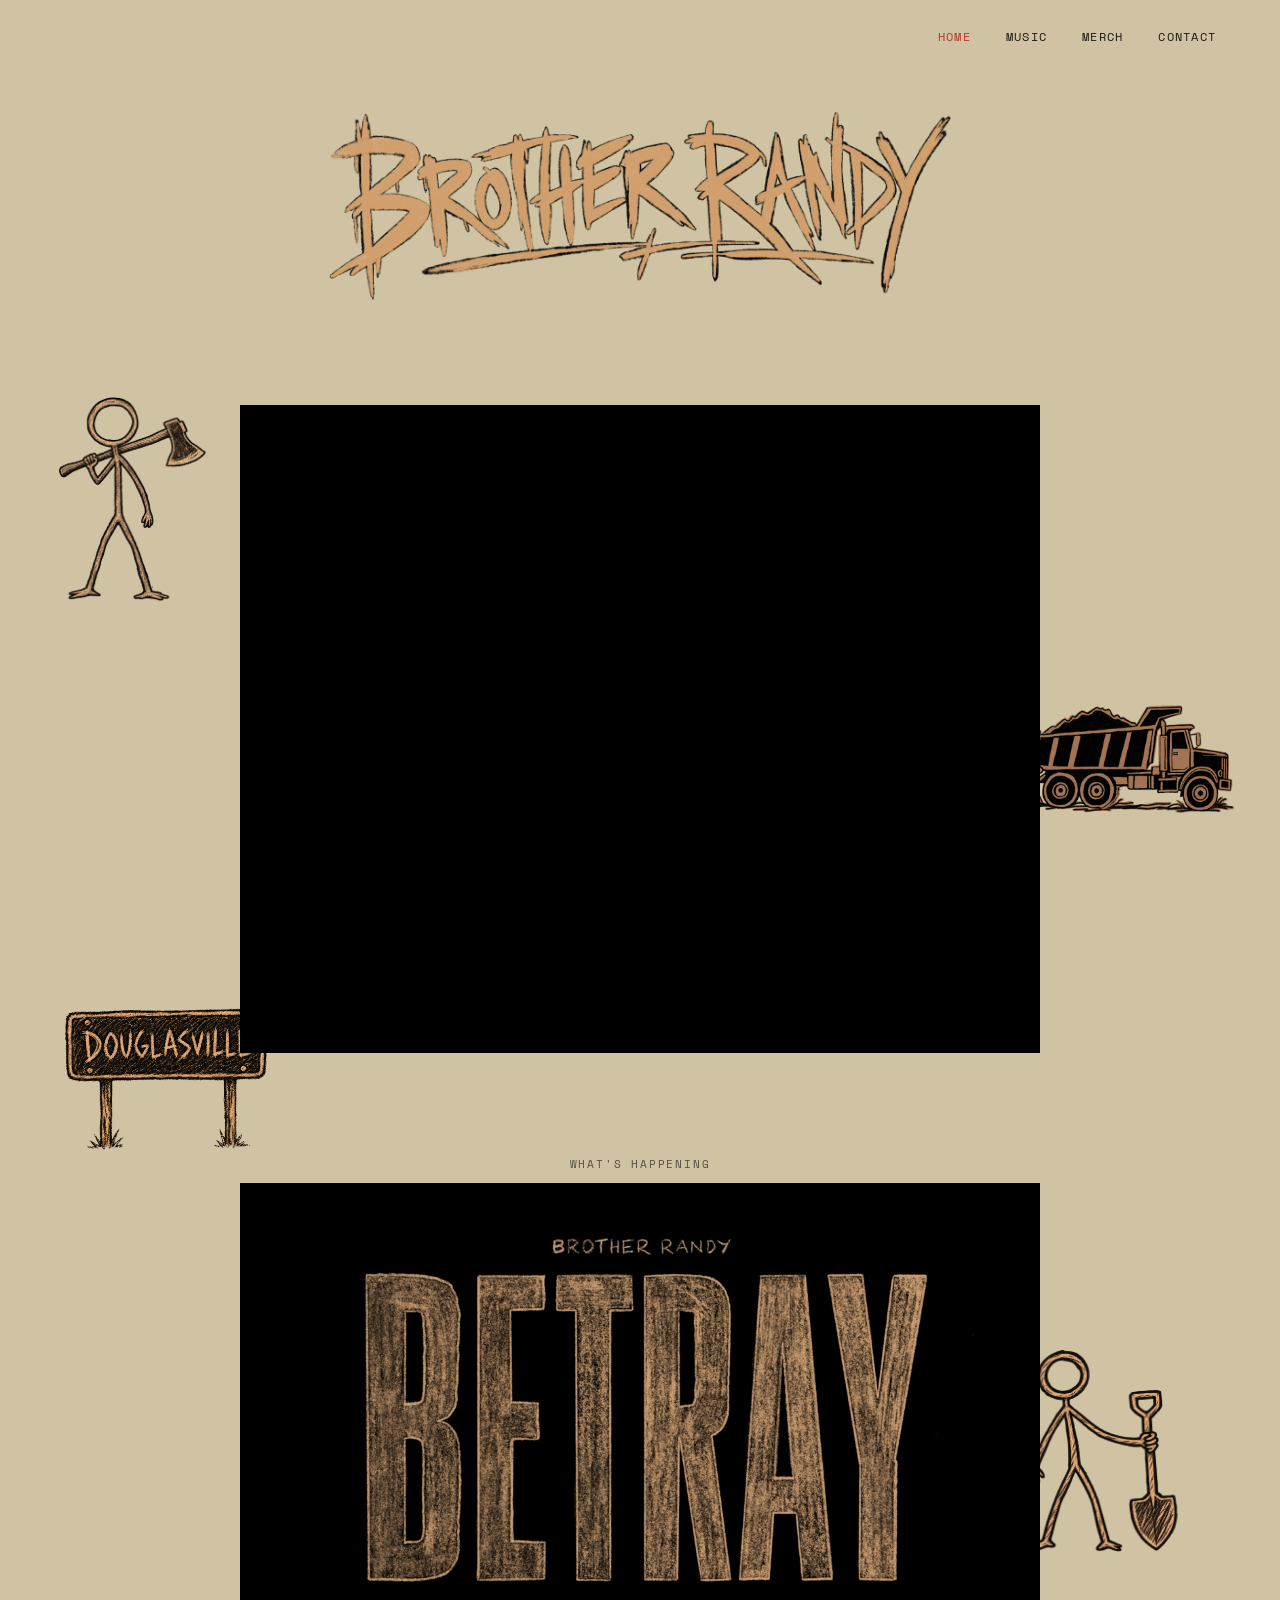
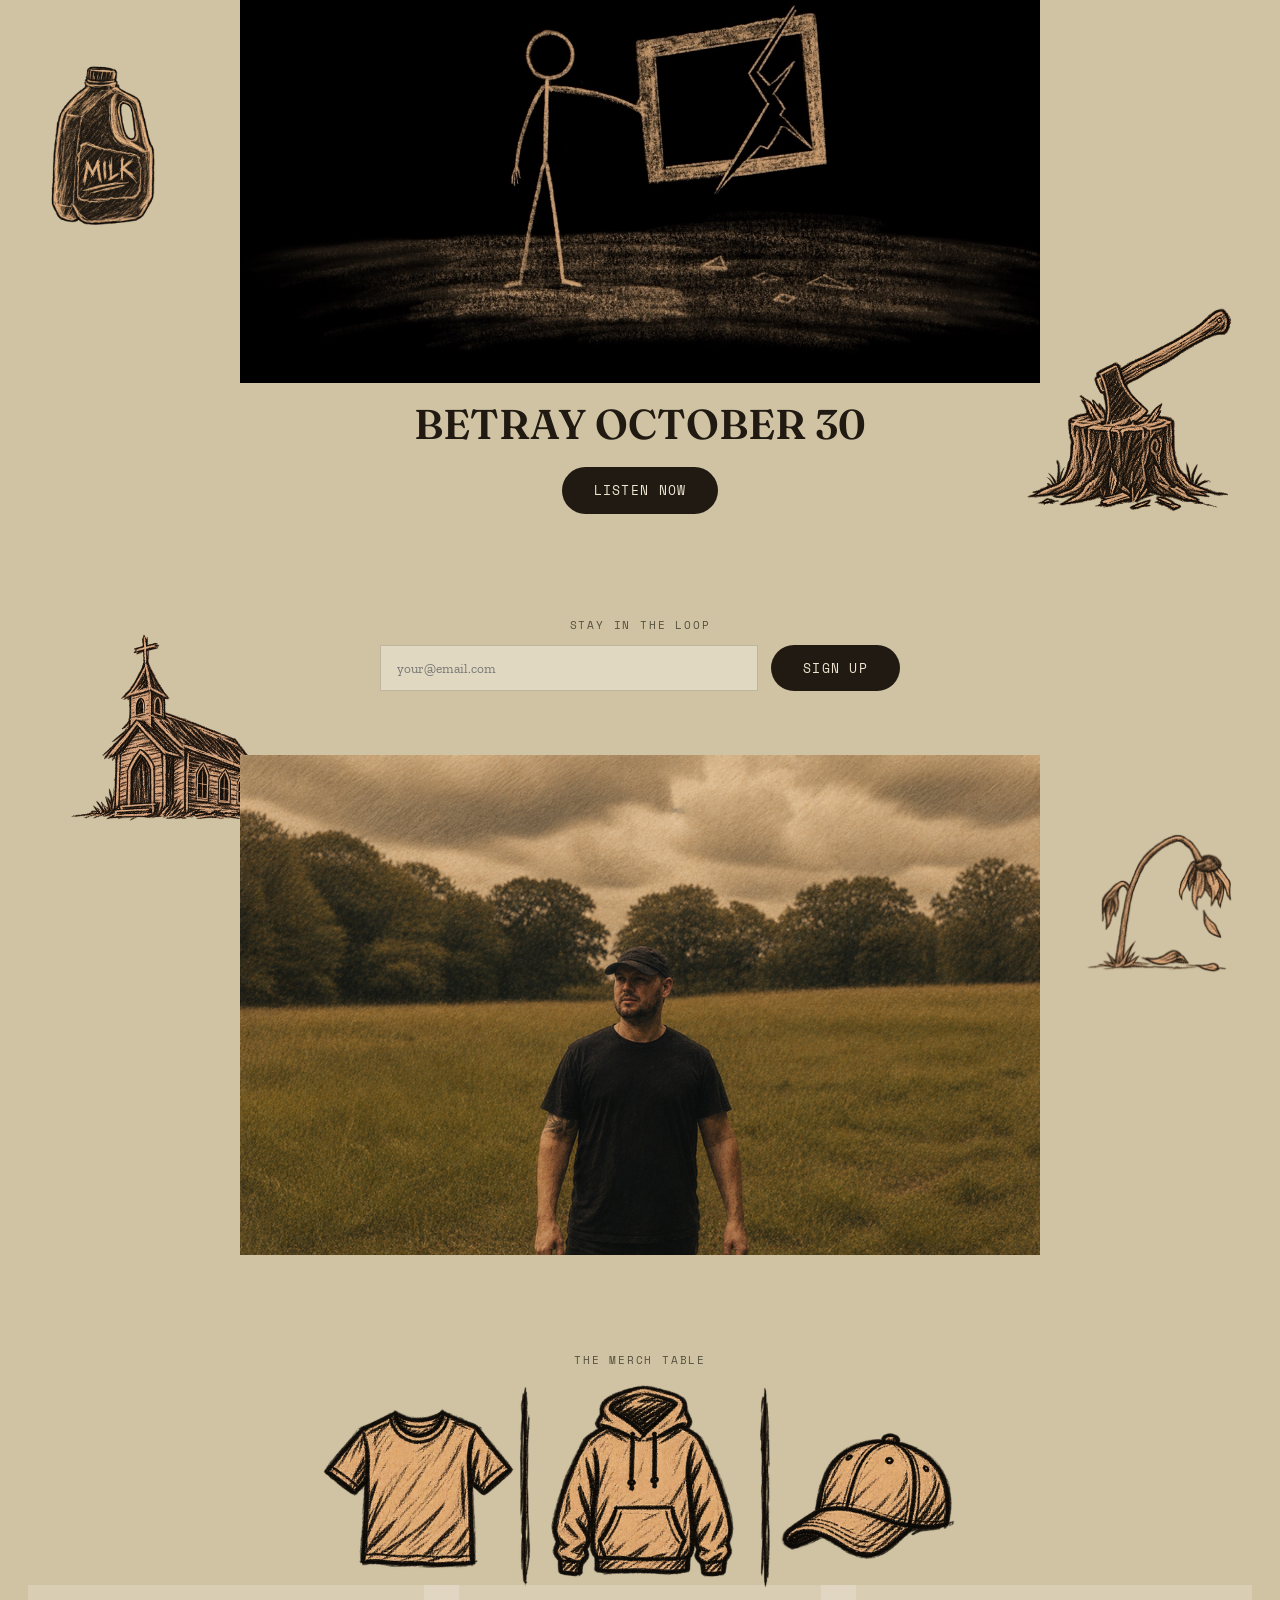
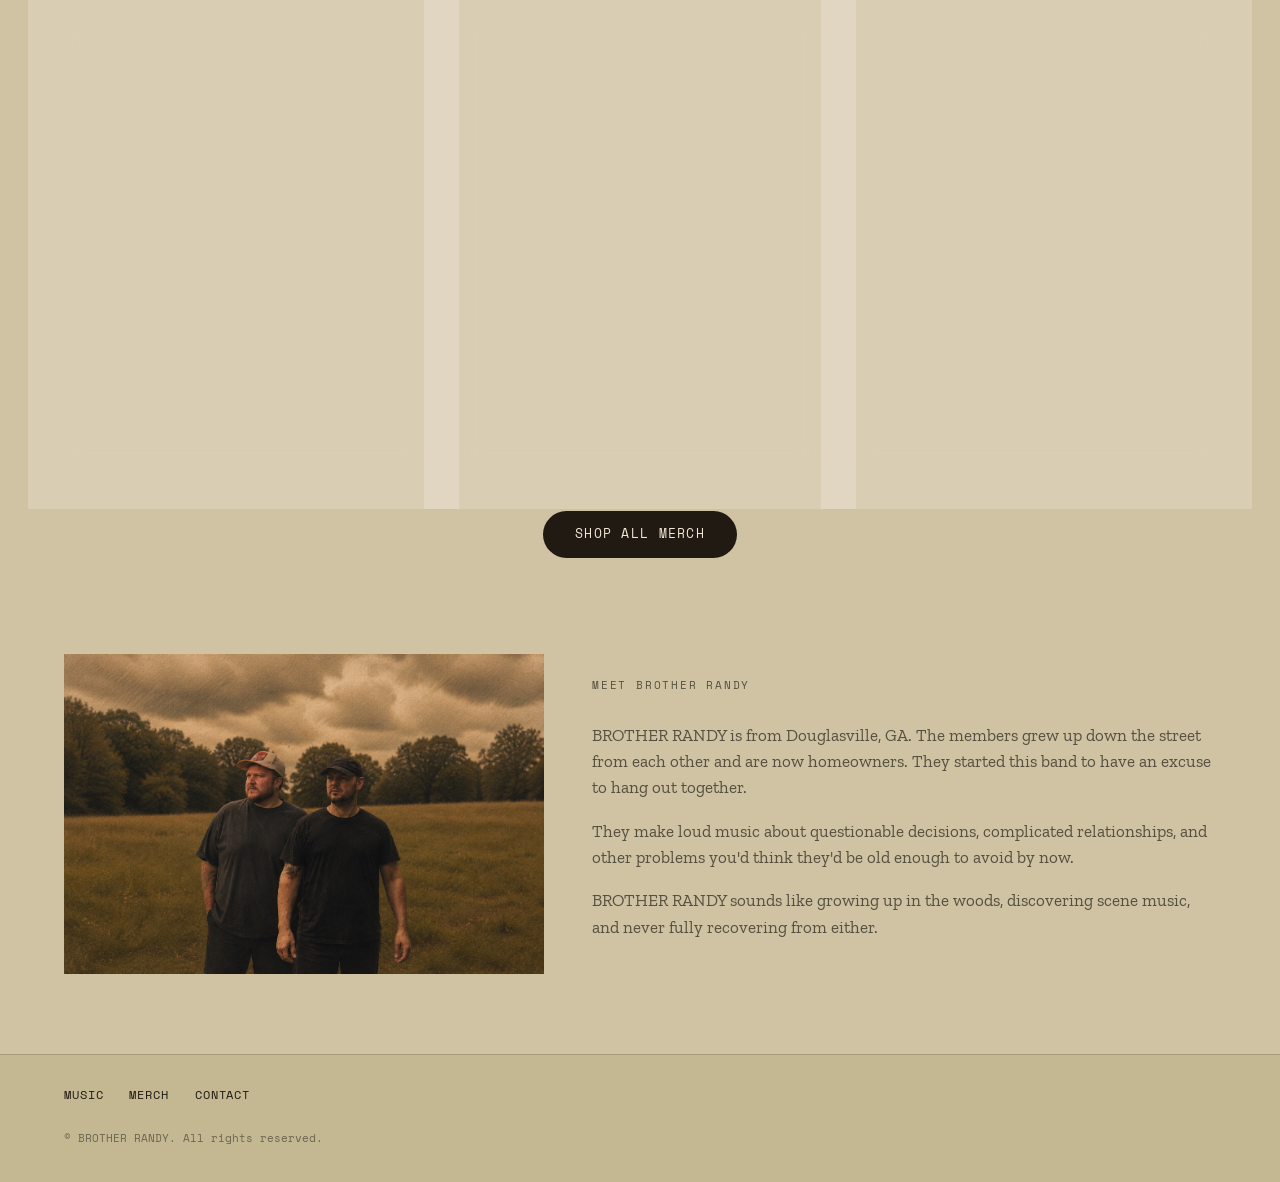
==== commit 0d1e2cd4: "Home: BETRAY art links to /listen. Music: add BETRAY + per-song Spotify/Apple icons" ====
--- a/index.html
+++ b/index.html
@@ -70,7 +70,7 @@
   <section class="section reveal" style="text-align:center;">
     <div class="wrap">
       <span class="eyebrow">What's Happening</span>
-      <img src="images/betray-album-art.jpg" alt="BETRAY album art" style="width:75%; max-width:800px; height:auto; display:block; margin:0 auto 1.2rem;">
+      <a href="/listen" aria-label="Listen to BETRAY"><img src="images/betray-album-art.jpg" alt="BETRAY album art" style="width:75%; max-width:800px; height:auto; display:block; margin:0 auto 1.2rem;"></a>
       <h2 style="font-size:clamp(1.8rem, 4vw, 2.6rem); font-weight:600;">BETRAY OCTOBER 30</h2>
       <a href="https://brotherrandy.com/listen" target="_blank" rel="noopener" class="btn-pill" style="margin-top:1.4rem;">listen now</a>
     </div>
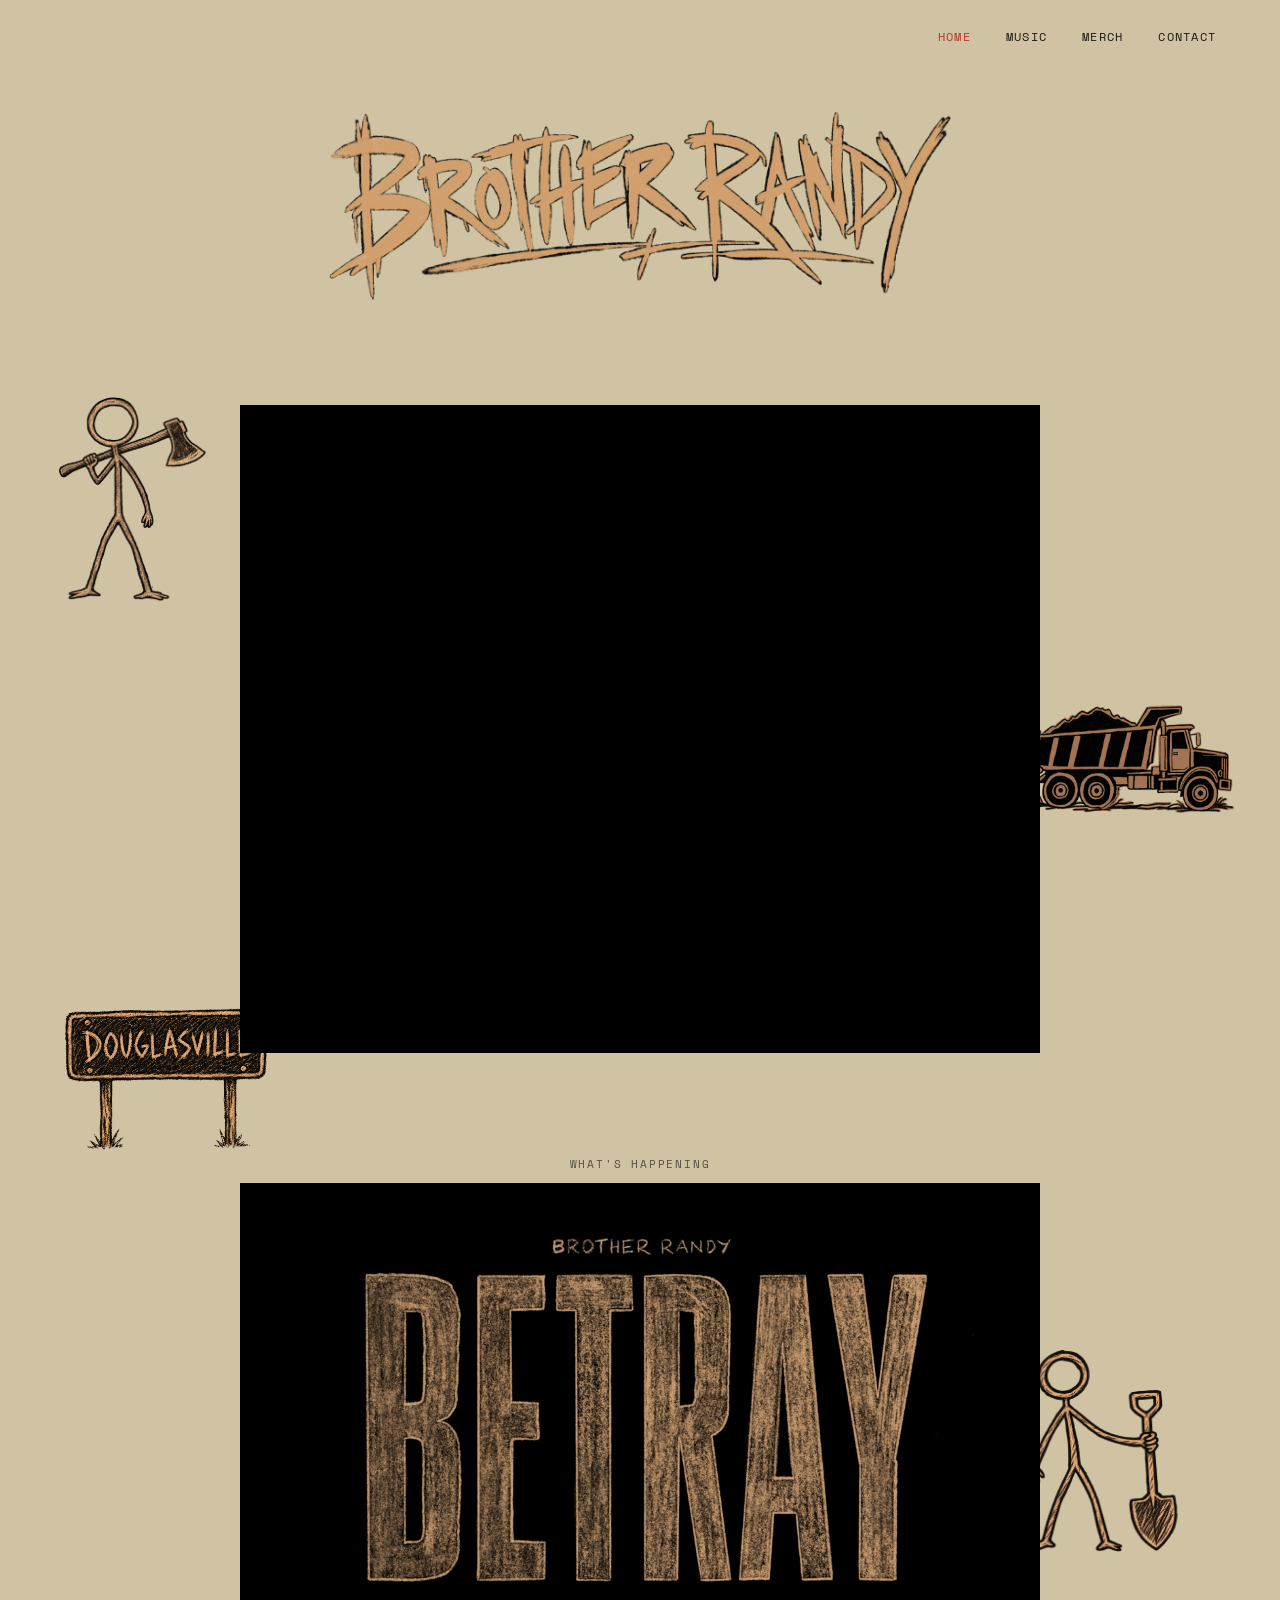
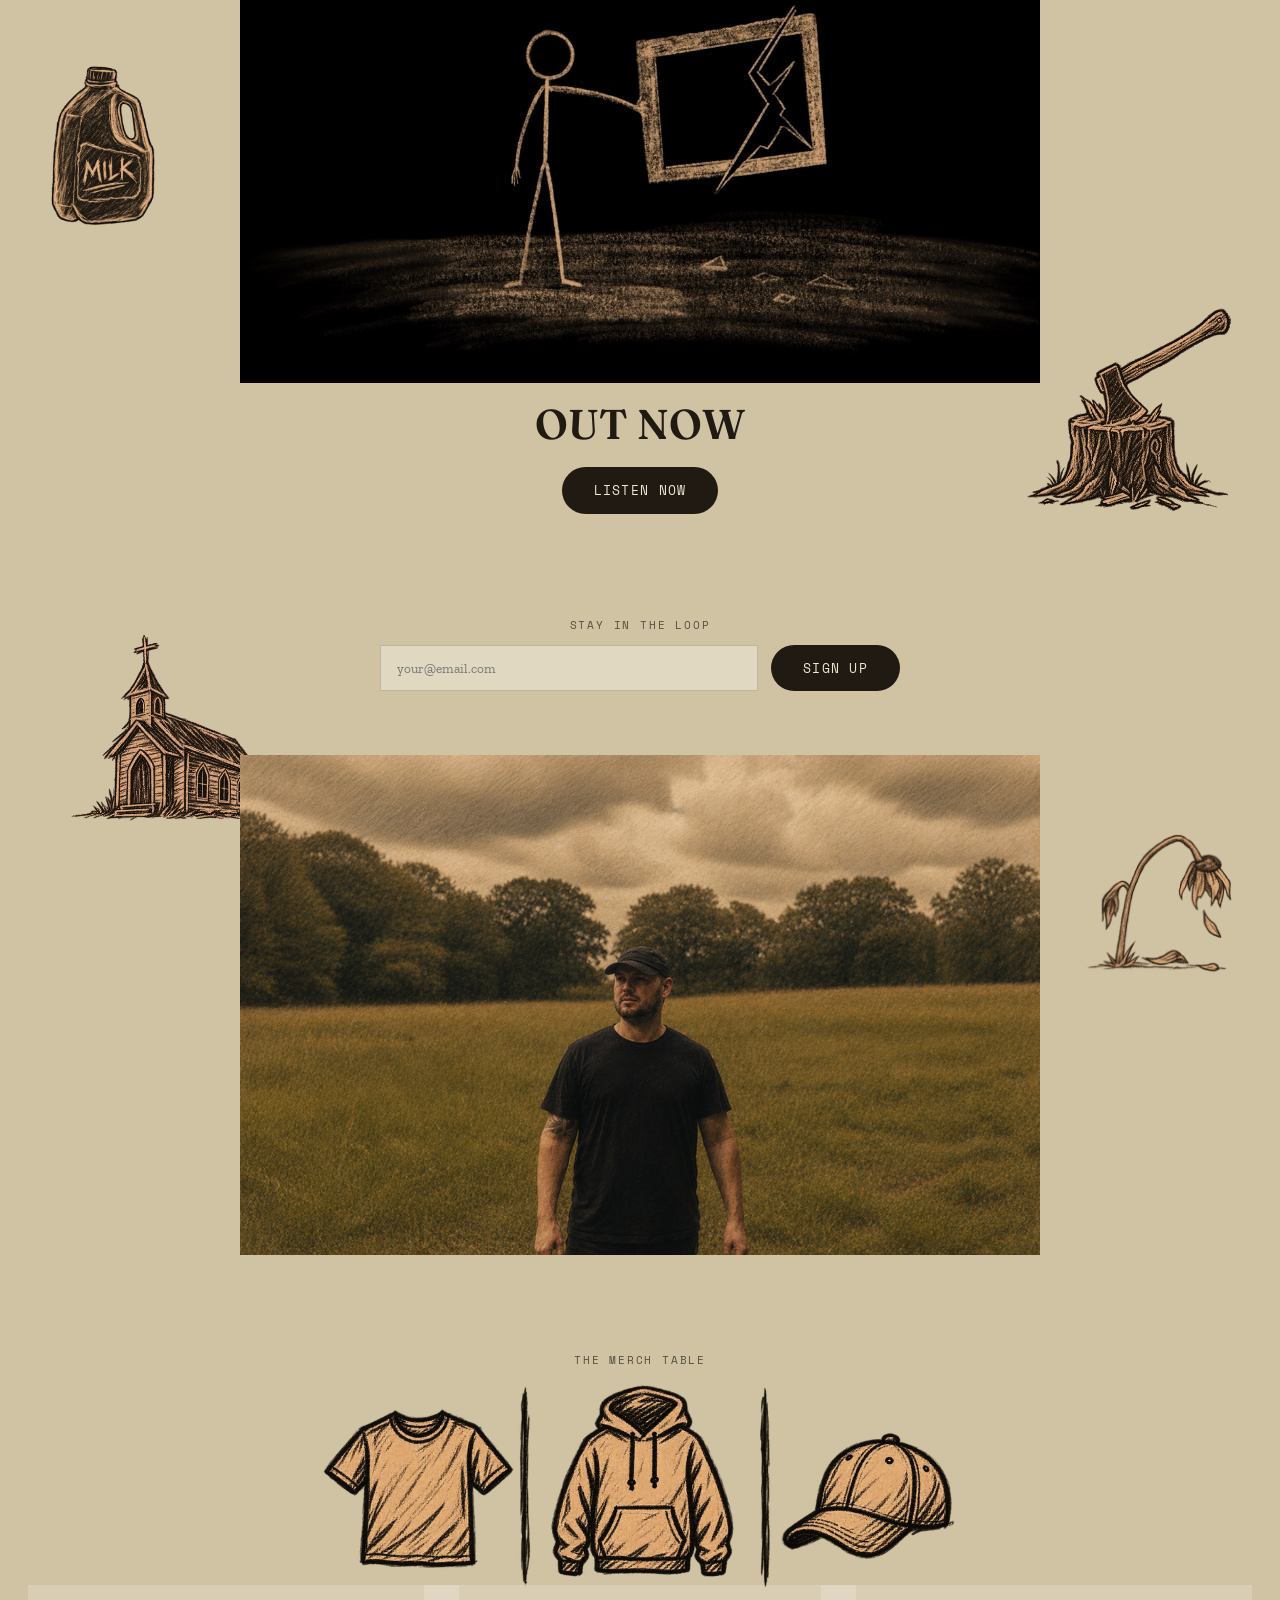
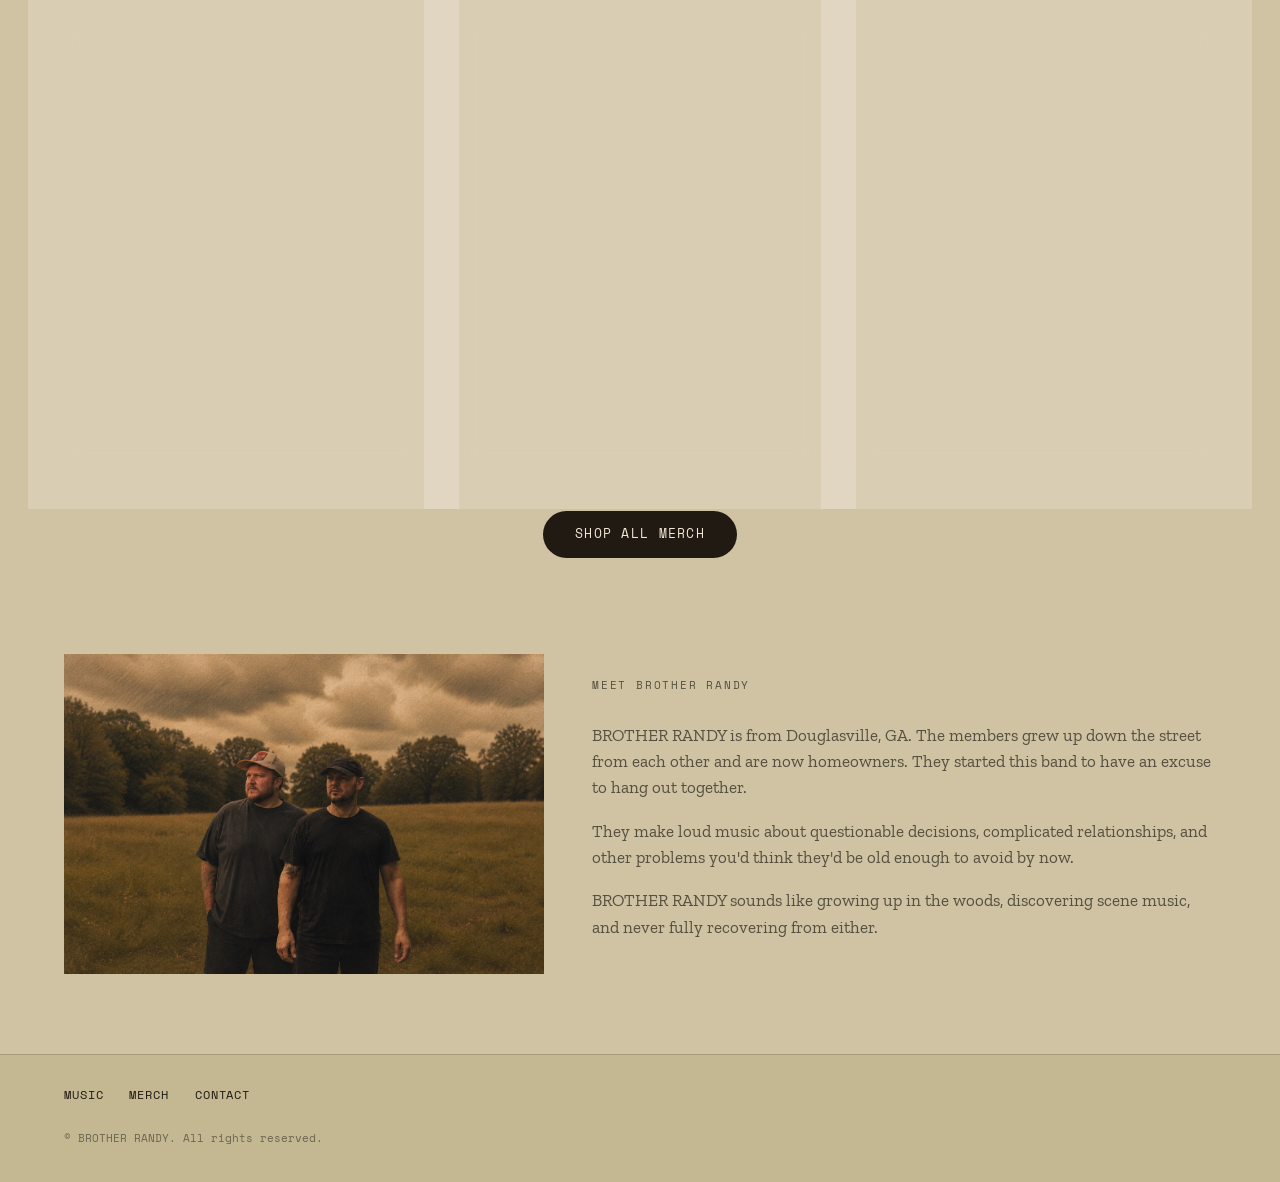
==== commit c5c8e5a7: "Music: remove listen-now buttons (icons only). Home: BETRAY headline now reads OUT NOW" ====
--- a/index.html
+++ b/index.html
@@ -71,7 +71,7 @@
     <div class="wrap">
       <span class="eyebrow">What's Happening</span>
       <a href="/listen" aria-label="Listen to BETRAY"><img src="images/betray-album-art.jpg" alt="BETRAY album art" style="width:75%; max-width:800px; height:auto; display:block; margin:0 auto 1.2rem;"></a>
-      <h2 style="font-size:clamp(1.8rem, 4vw, 2.6rem); font-weight:600;">BETRAY OCTOBER 30</h2>
+      <h2 style="font-size:clamp(1.8rem, 4vw, 2.6rem); font-weight:600;">OUT NOW</h2>
       <a href="https://brotherrandy.com/listen" target="_blank" rel="noopener" class="btn-pill" style="margin-top:1.4rem;">listen now</a>
     </div>
   </section>
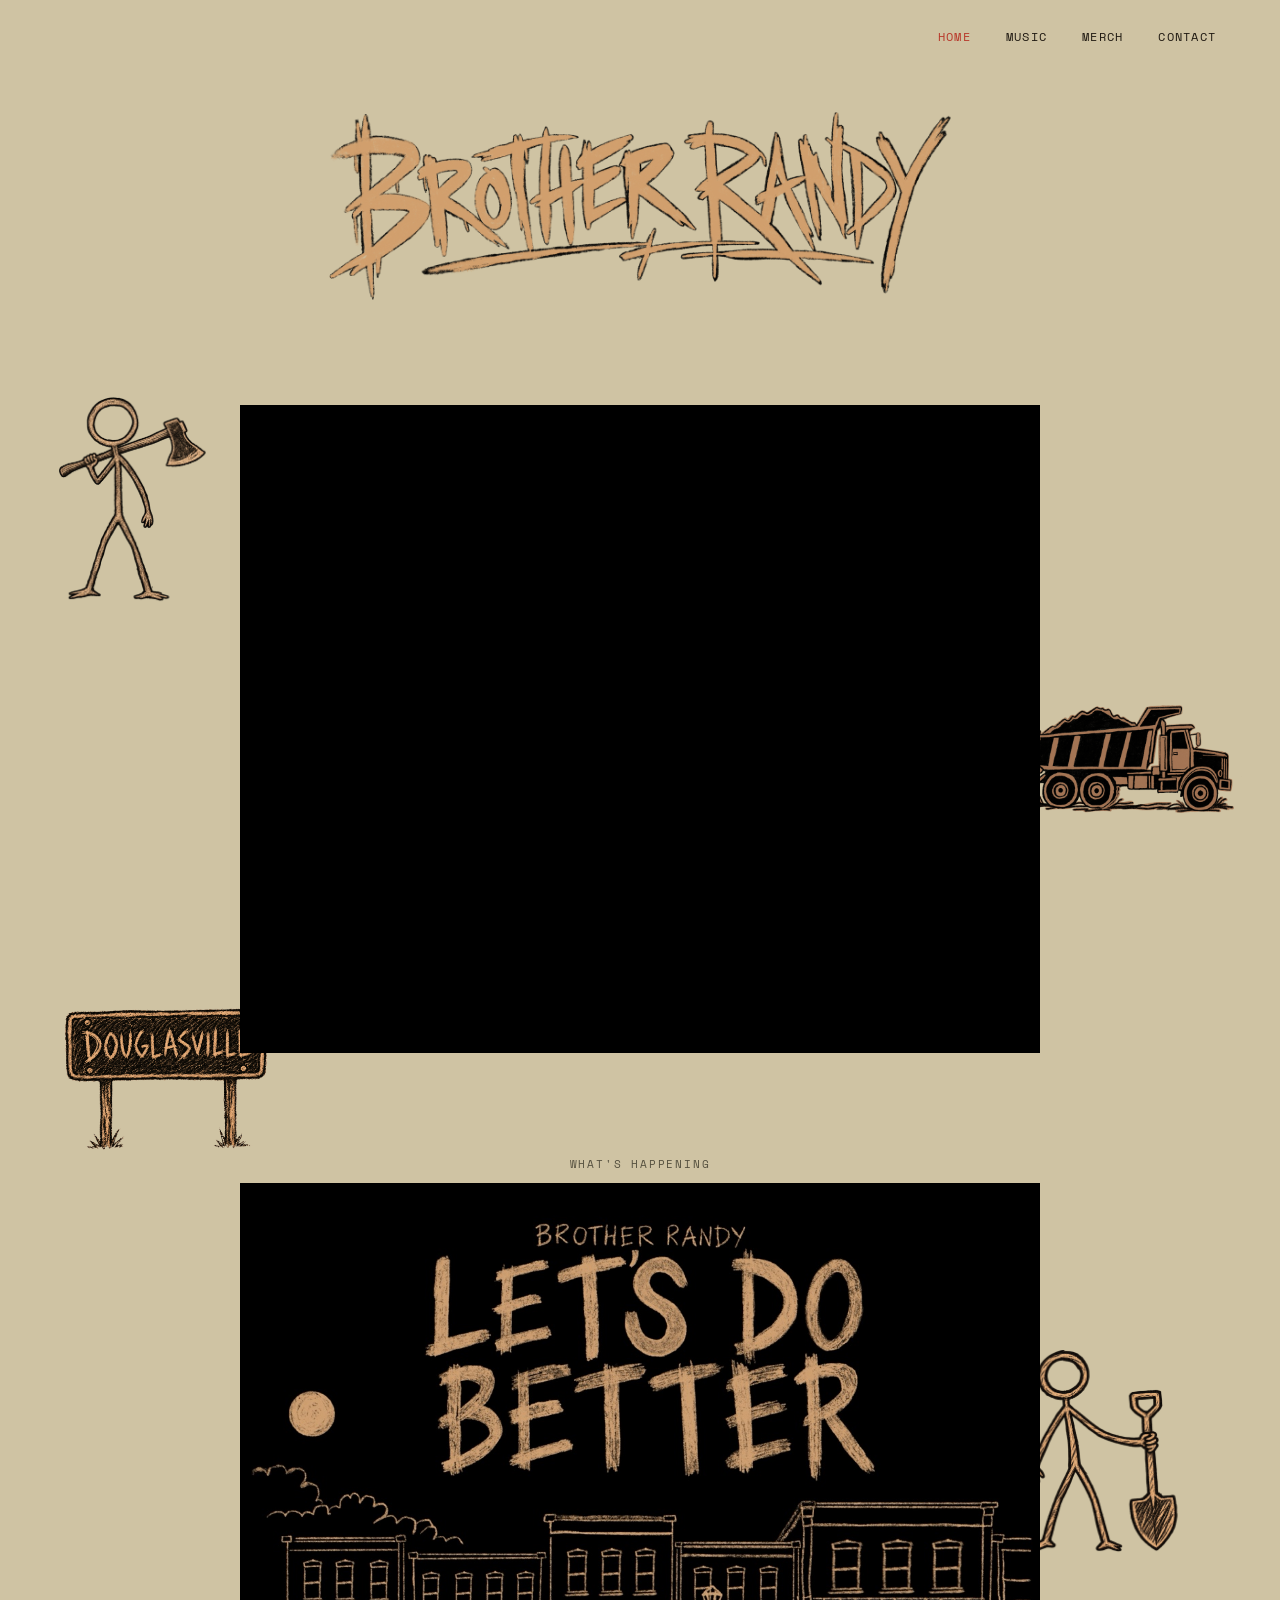
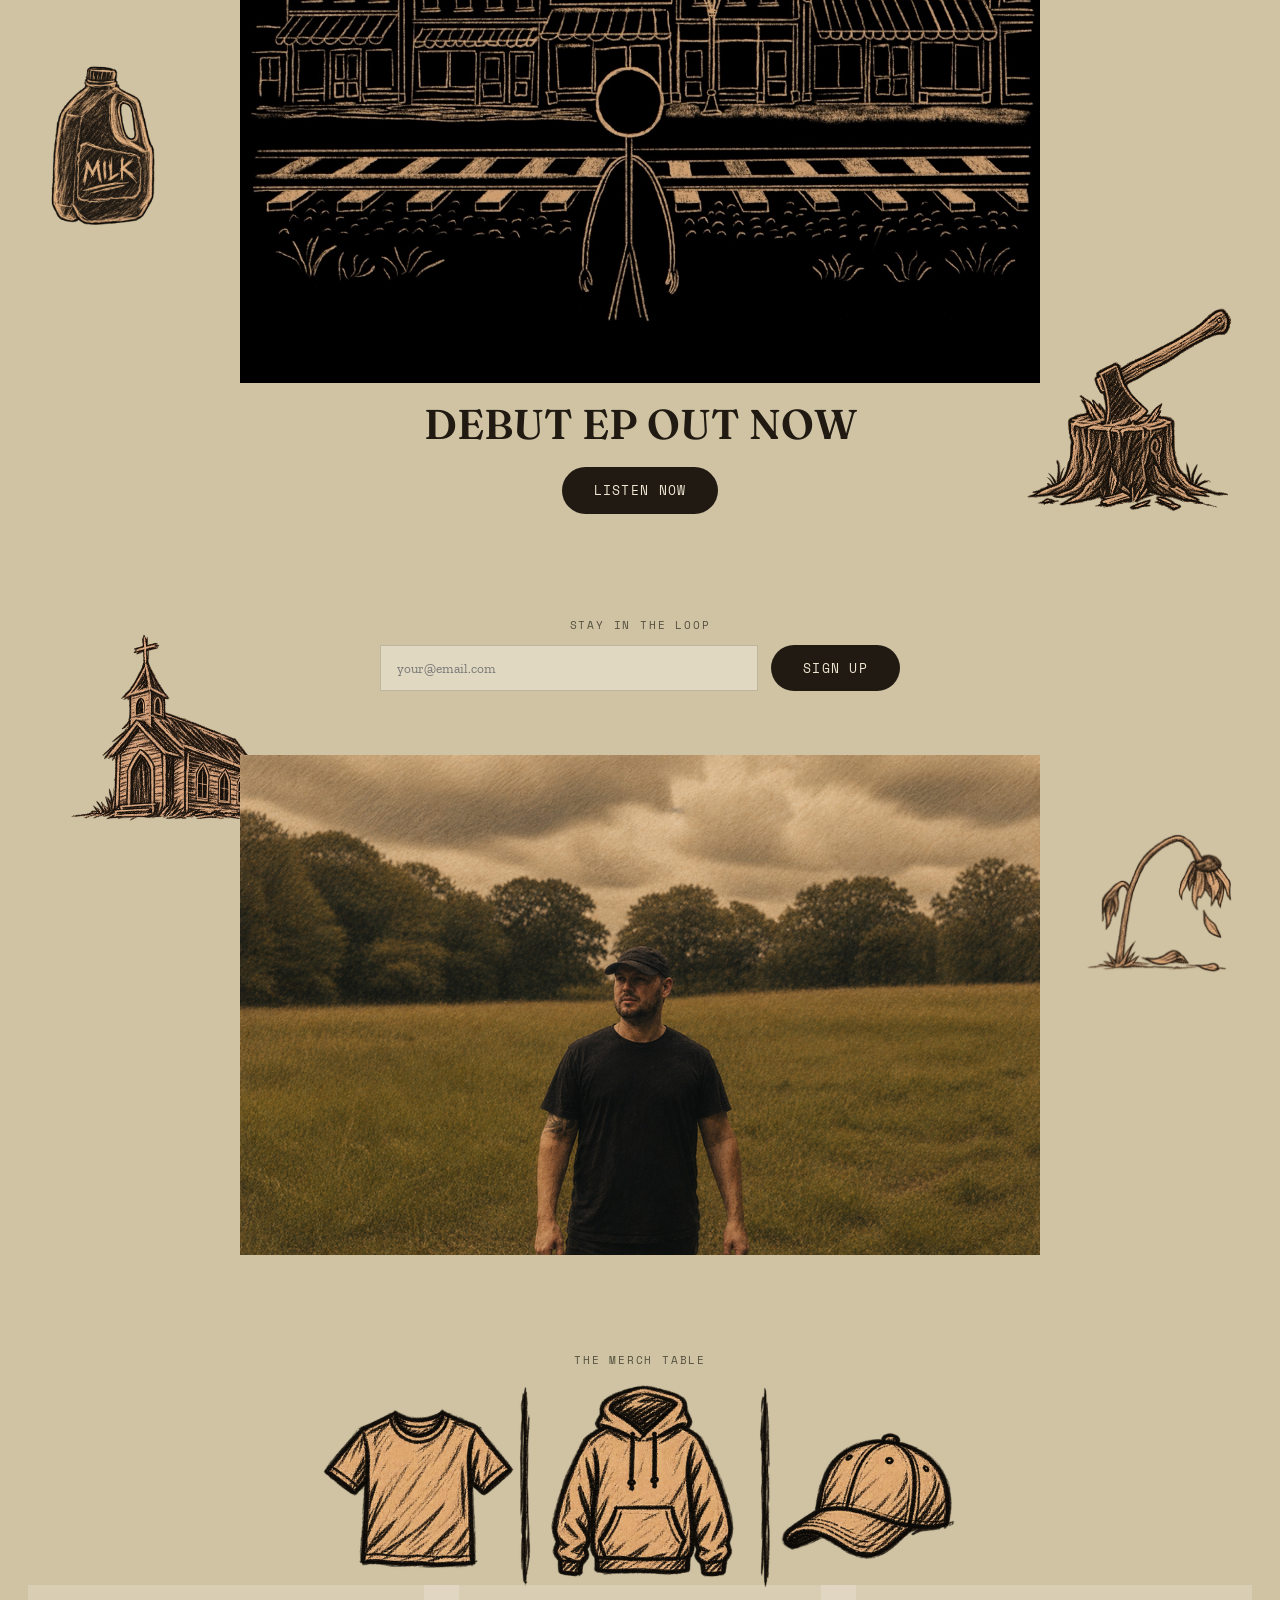
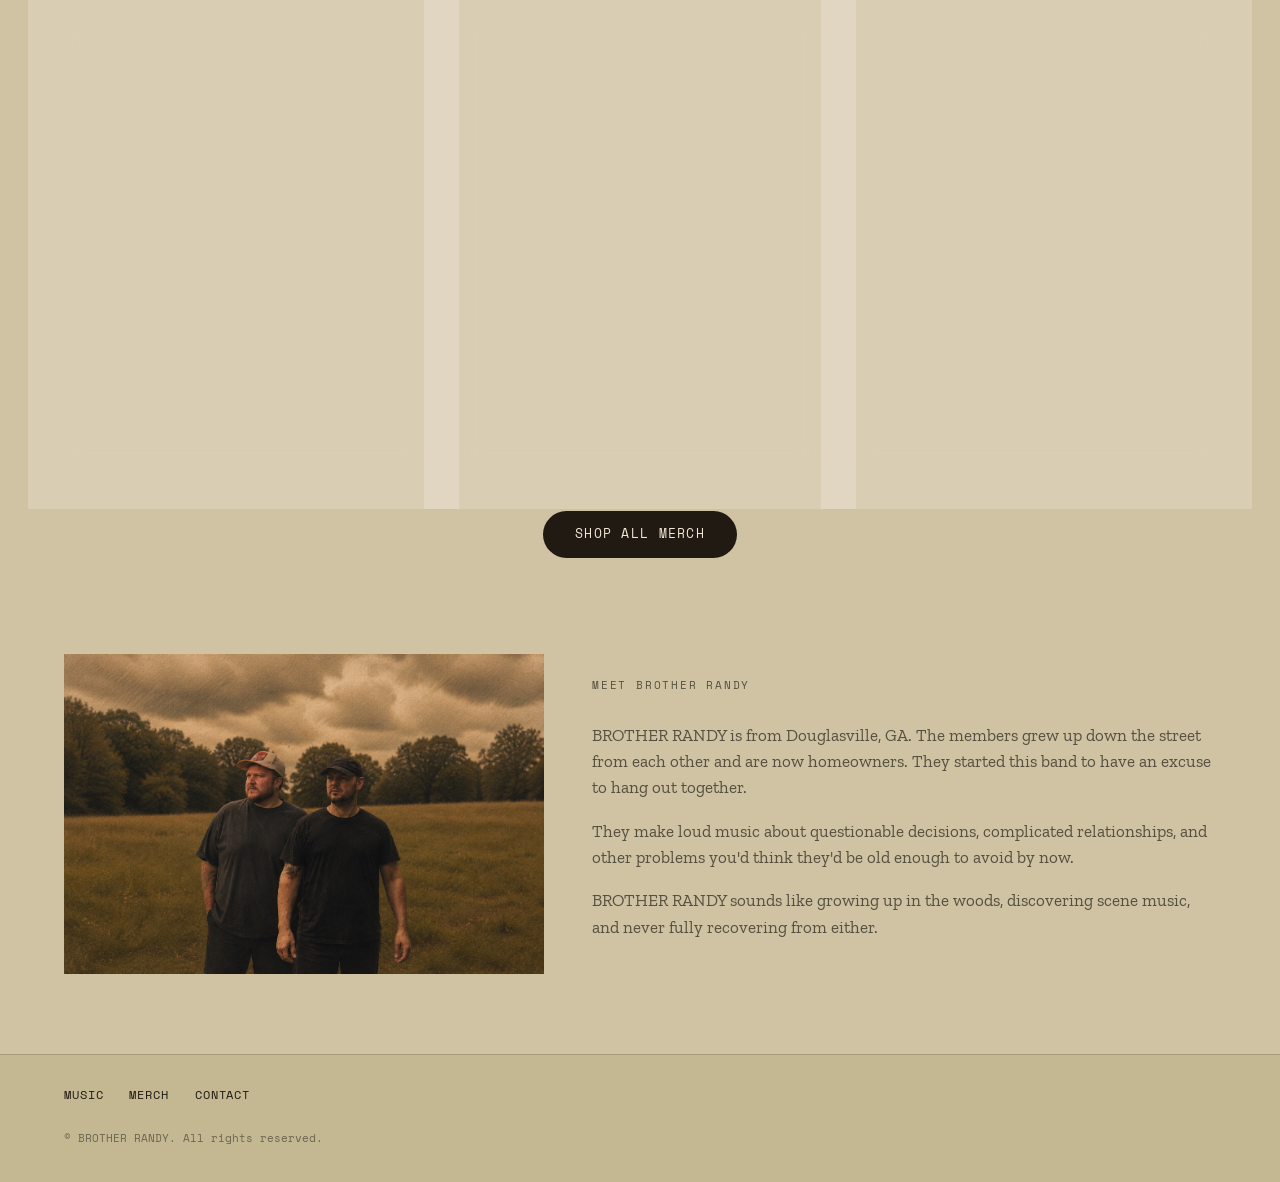
==== commit ee6f042b: "Home: LET'S DO BETTER art + DEBUT EP OUT NOW in What's Happening. Music: add EP at top with Spotify/" ====
--- a/index.html
+++ b/index.html
@@ -70,8 +70,8 @@
   <section class="section reveal" style="text-align:center;">
     <div class="wrap">
       <span class="eyebrow">What's Happening</span>
-      <a href="/listen" aria-label="Listen to BETRAY"><img src="images/betray-album-art.jpg" alt="BETRAY album art" style="width:75%; max-width:800px; height:auto; display:block; margin:0 auto 1.2rem;"></a>
-      <h2 style="font-size:clamp(1.8rem, 4vw, 2.6rem); font-weight:600;">OUT NOW</h2>
+      <a href="/listen" aria-label="Listen to LET'S DO BETTER"><img src="images/lets-do-better-album-art.jpg" alt="LET'S DO BETTER album art" style="width:75%; max-width:800px; height:auto; display:block; margin:0 auto 1.2rem;"></a>
+      <h2 style="font-size:clamp(1.8rem, 4vw, 2.6rem); font-weight:600;">DEBUT EP OUT NOW</h2>
       <a href="https://brotherrandy.com/listen" target="_blank" rel="noopener" class="btn-pill" style="margin-top:1.4rem;">listen now</a>
     </div>
   </section>
